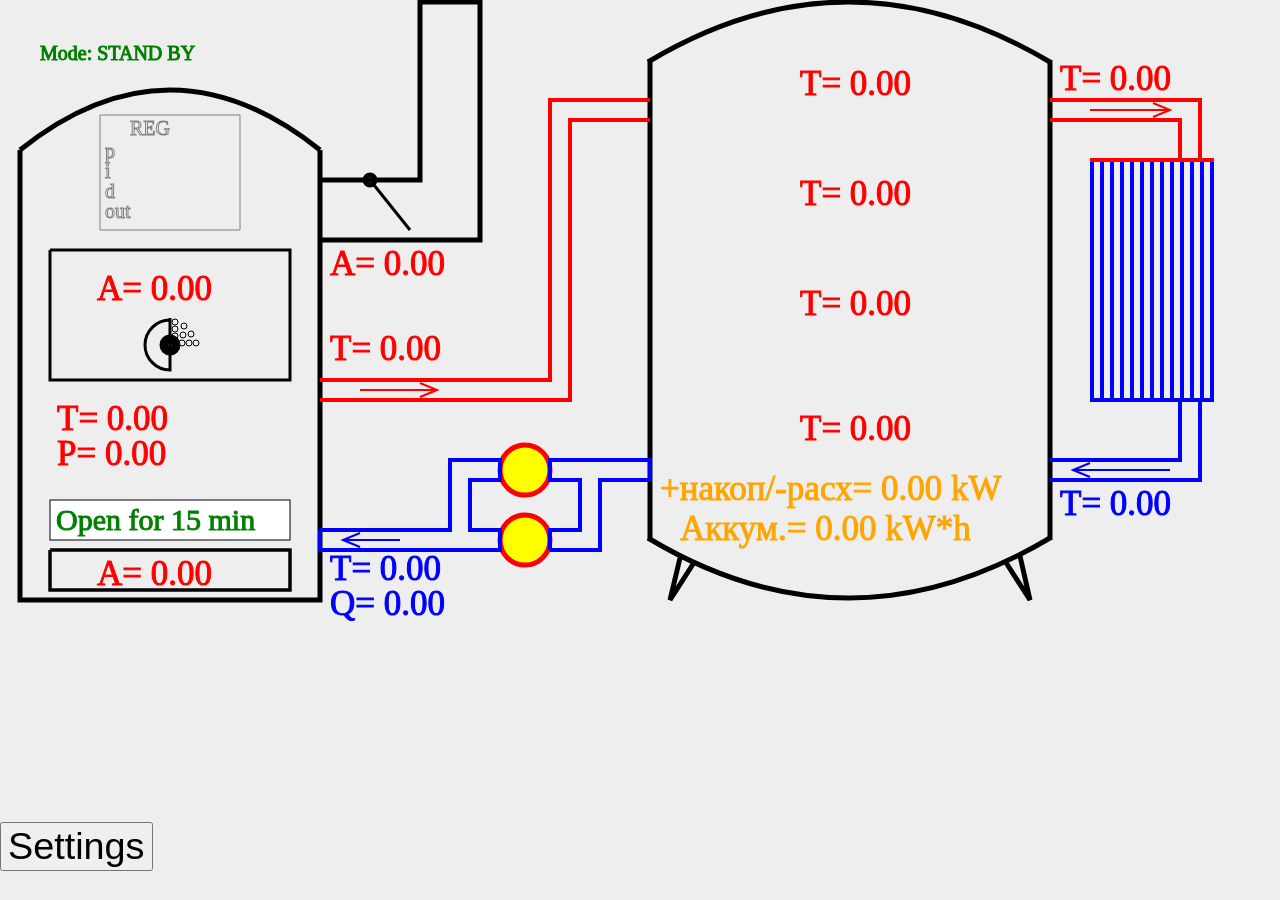
==== data/index.html @ 07dc8370 "compacting the data segment, enlarging the code segment. Some fixes" ====
<!DOCTYPE html>
<html lang="en">
<head>
    <meta charset="UTF-8">
    <title>Lamp WiFi settings</title>
    <link rel="stylesheet" type="text/css" href="css/all.css"/>
    <script language="JavaScript">

        var manual_oxygen_door_opened_for_sec = 0;
        var main_door_opened = false;
        var main_door_element;

        function requestJson(url, method, body) {
            var opts = { method: method || "GET" };
            if (body != null) {
                opts.headers = { "Content-Type": "application/x-www-form-urlencoded" };
                opts.body = body;
            }
            return fetch(url, opts).then(function (r) {
                return r.text().then(function (text) {
                    try {
                        return { ok: true, status: r.status, json: JSON.parse(text), text: text };
                    } catch (e) {
                        return { ok: false, status: r.status, json: null, text: text };
                    }
                });
            });
        }

        function blinkMainDoor(){
            if (main_door_opened) {
                if (main_door_element.classList.contains("svg-main-door-opened")) {
                    main_door_element.classList.remove("svg-main-door-opened");
                    main_door_element.classList.add("svg-core-inner");
                } else {
                    main_door_element.classList.add("svg-main-door-opened");
                    main_door_element.classList.remove("svg-core-inner");
                }
            } else if (main_door_element.classList.contains("svg-main-door-opened")) {
                main_door_element.classList.remove("svg-main-door-opened");
                main_door_element.classList.add("svg-core-inner");
            }
        }

        function updateGraph(response) {
            document.getElementById("core_temperature").innerHTML = "T= " + response.temperature.core;
            document.getElementById("core_power").innerHTML = "P= " + response.core_power;

            document.getElementById("power_balance").innerHTML = "+накоп/-расх= " + response.power_balance + "kW";
            document.getElementById("accumulated_power").innerHTML = "Aккум.= " + response.accumulated_power + "kW*h";

            document.getElementById("core_flow").innerHTML = "Q= " + response.pumps.core_flow + "л/мин";
            document.getElementById("oxygen_door").innerHTML = "A= " + response.doors.oxygen + "%%";
            document.getElementById("upper_door").innerHTML = "A= " + response.doors.upper + "%%";
            document.getElementById("smoke_door").innerHTML = "A= " + response.doors.smoke + "%%";

            document.getElementById("acc_top_t").innerHTML = "T= " + response.temperature.acc_top;
            document.getElementById("acc_upper_t").innerHTML = "T= " + response.temperature.acc_upper;
            document.getElementById("acc_lower_t").innerHTML = "T= " + response.temperature.acc_low;
            document.getElementById("acc_bottom_t").innerHTML = "T= " + response.temperature.acc_bottom;
            document.getElementById("core_input").innerHTML = "T= " + response.temperature.input_t;
            document.getElementById("core_output").innerHTML = "T= " + response.temperature.output_t;

            document.getElementById("backward_temperature").innerHTML = "T= " + response.temperature.backward_from_home;
            document.getElementById("forward_temperature").innerHTML = "T= " + response.temperature.forward_to_home;

            main_door_opened = response.doors.main_door == "ON";
            manual_oxygen_door_opened_for_sec = response.doors.oxygenManualTimer;
            var oxy_door_text = document.getElementById("open_close_oxy_text");
            if (manual_oxygen_door_opened_for_sec != 0){
                if (oxy_door_text.classList.contains("svg-oxy-door-control-green-text")) {
                    oxy_door_text.classList.remove("svg-oxy-door-control-green-text");
                    oxy_door_text.classList.add("svg-oxy-door-control-red-text");
                }
                oxy_door_text.innerHTML = "Opened for " + Math.floor(manual_oxygen_door_opened_for_sec / 60) + ":" + manual_oxygen_door_opened_for_sec % 60;
            } else if (oxy_door_text.classList.contains("svg-oxy-door-control-red-text")) {
                oxy_door_text.classList.remove("svg-oxy-door-control-red-text");
                oxy_door_text.classList.add("svg-oxy-door-control-green-text");
                oxy_door_text.innerHTML = "Откр. на 15 мин";
            }

            var pump1 = document.getElementById("pump1");
            if (response.pumps.pump_1_on) {
                if (pump1.classList.contains("svg-pump-off")) {
                    pump1.classList.remove("svg-pump-off");
                    pump1.classList.add("svg-pump-on");
                }
            } else if (pump1.classList.contains("svg-pump-on")) {
                pump1.classList.remove("svg-pump-on");
                pump1.classList.add("svg-pump-off");
            }

            var pump2 = document.getElementById("pump2");
            if (response.pumps.pump_2_on) {
                if (pump2.classList.contains("svg-pump-off")) {
                    pump2.classList.remove("svg-pump-off");
                    pump2.classList.add("svg-pump-on");
                }
            } else if (pump2.classList.contains("svg-pump-on")) {
                pump2.classList.remove("svg-pump-on");
                pump2.classList.add("svg-pump-off");
            }

            document.getElementById("pump1_arrow").style.stroke = response.pumps.pump_1_on ? "green" : "red";
            document.getElementById("pump2_arrow").style.stroke = response.pumps.pump_2_on ? "green" : "red";

            document.getElementById("pid_p").innerHTML = "p= " + response.pid.p;
            document.getElementById("pid_i").innerHTML = "i= " + response.pid.i;
            document.getElementById("pid_d").innerHTML = "d= " + response.pid.d;
            document.getElementById("pid_output").innerHTML = "out= " + response.pid.output;

            var mode;
            switch (response.mode) {
                case 1:
                    mode = "ХОЛОДНЫЙ";
                    break;
                case 2:
                    mode = "РАЗОГРЕВ";
                    break;
                case 4:
                    mode = "ОТОПЛЕНИЕ";
                    break;
                case 8:
                    mode = "ОСТУЖЕНИЕ";
                    break;
                case 16:
                    mode = "ПЕРЕГРЕВ";
                    break;
                case 32:
                    mode = "КРИТИЧЕСКИЙ ПЕРЕГРЕВ";
                    break;

            }
            document.getElementById("core_mode").innerHTML = "Режим: " + mode;
        }

        function getTelemetry() {
            requestJson("/getTelemetry?on=0", "GET", null).then(function (result) {
                if (result.ok) {
                    updateGraph(result.json);
                } else if (result.status == 200) {
                    alert("bad JSON");
                }
            });
        }


        function loaded() {
            main_door_element = document.getElementById("main_door");
            window.setInterval(getTelemetry, 1000);
            window.setInterval(blinkMainDoor, 250);
        }

        function openOrCloseOxygenDoor() {
            var url = (manual_oxygen_door_opened_for_sec == 0 ? "/openDoorFor15Min" : "/closeDoor") + "?on=0";
            requestJson(url, "GET", null).then(function (result) {
                if (result.ok) {
                    getTelemetry();
                } else if (result.status == 200) {
                    alert("bad JSON");
                }
            });
        }

    </script>
</head>
<body onload="loaded();">
<div class="formBase form-flex-vertical-container">
    <div class="form-flex-vertical-container">
        <svg class="svg" height="800px" width="1210px">
            <defs>
                <linearGradient id="grad1" x1="0%%" y1="0%%" x2="0%%" y2="100%%">
                    <stop offset="0%%" style="stop-color:red;stop-opacity:1"/>
                    <stop offset="100%%" style="stop-color:blue;stop-opacity:1"/>
                </linearGradient>
            </defs>
            <polyline points="20,150 20,600 320,600 320,150" class="svg-outer"/>
            <path d="M 20 150 q 150 -120 300 000" class="svg-outer"/>

            <path d="M 170 320  a 25,25 0 0,0 0,50 L 170,318" class="svg-core-inner"/>
            <circle class="svg-core-upper-door" r="3" cx="175" cy="322"/>
            <circle class="svg-core-upper-door" r="3" cx="175" cy="329"/>
            <circle class="svg-core-upper-door" r="3" cx="175" cy="336"/>
            <circle class="svg-core-upper-door" r="3" cx="175" cy="343"/>
            <circle class="svg-core-upper-door" r="3" cx="182" cy="343"/>
            <circle class="svg-core-upper-door" r="3" cx="189" cy="343"/>
            <circle class="svg-core-upper-door" r="3" cx="196" cy="343"/>
            <circle class="svg-core-upper-door" r="3" cx="183" cy="335"/>
            <circle class="svg-core-upper-door" r="3" cx="184" cy="326"/>
            <circle class="svg-core-upper-door" r="3" cx="191" cy="334"/>
            <circle class="svg-core-furniture" r="6" cx="170" cy="345"/>
            <polyline id="main_door" points="50,250 50,380 290,380 290,250 50,250" class="svg-core-inner"/>
            <polyline points="50,550 50,590 290,590 290,550 50,550" class="svg-core-inner"/>

            <polyline points="50,550 50,590 290,590 290,550 50,550" class="svg-core-inner"/>

            <polyline points="320,180 420,180 420,2 480,2 480,240 320,240" class="svg-outer"/>
            <circle class="svg-outer" r="5" cx="370" cy="180"/>
            <polyline points="370,180 410,230 " class="svg-core-inner"/>


            <polyline points="650,60 650,540 " class="svg-outer"/>
            <polyline points="1050,60 1050,540 " class="svg-outer"/>
            <path d="M 648 62 q 200 -120 402 000" class="svg-outer"/>
            <path d="M 648 538 q 200 120 402 000" class="svg-outer"/>
            <polyline points="680,558 670,600 695,561" class="svg-outer"/>
            <polyline points="1020,556 1030,600 1005,561" class="svg-outer"/>

            <text id="core_temperature" class="svg-hot-text"
                  x="57" y="430">T= 0.00
            </text>
            <text id="core_power" class="svg-hot-text"
                  x="57" y="465">P= 0.00
            </text>
            <text id="oxygen_door" class="svg-hot-text"
                  x="97" y="585">A= 0.00
            </text>
            <text id="upper_door" class="svg-hot-text"
                  x="97" y="300">A= 0.00
            </text>
            <text id="smoke_door" class="svg-hot-text"
                  x="330" y="275">A= 0.00
            </text>

            <text id="acc_top_t" class="svg-hot-text"
                  x="800" y="95">T= 0.00
            </text>
            <text id="acc_upper_t" class="svg-hot-text"
                  x="800" y="205">T= 0.00
            </text>
            <text id="acc_lower_t" class="svg-hot-text"
                  x="800" y="315">T= 0.00
            </text>
            <text id="acc_bottom_t" class="svg-hot-text"
                  x="800" y="440">T= 0.00
            </text>

            <text id="power_balance" class="svg-orange-text"
                  x="660" y="500">+накоп/-расх= 0.00 kW
            </text>
            <text id="accumulated_power" class="svg-orange-text"
                  x="680" y="540">Аккум.= 0.00 kW*h
            </text>

            <circle id="pump1" class="svg-pump-off" r="25" cx="525" cy="540"/>
            <polyline id="pump1_arrow" points="525,525 510,540 525,555 510,540 540,540" class="svg-pump-arrow"/>
            <circle id="pump2" class="svg-pump-off" r="25" cx="525" cy="470"/>
            <polyline id="pump2_arrow" points="525,455 510,470 525,485 510,470 540,470" class="svg-pump-arrow"/>

            <polyline points="320,530 320,550 500,550 500,530 470,530 470,480 500,480 500,460 450,460 450,530 320,530"
                      class="svg-cold-pipe"/>
            <polyline points="360,533 343,540 360,547 343,540 400,540" class="svg-cold-pipe-arrow"/>
            <text id="core_input" class="svg-cold-text"
                  x="330" y="580">T= 0.00
            </text>
            <text id="core_flow" class="svg-cold-text"
                  x="330" y="615">Q= 0.00
            </text>

            <polyline points="550,550 600,550 600,480 650,480 650,460 550,460 550,480 580,480 580,530 550,530 550,550"
                      class="svg-cold-pipe"/>

            <polyline points="320,380 550,380 550,100 650,100 " class="svg-hot-pipe"/>
            <polyline points="320,400 570,400 570,120 650,120 " class="svg-hot-pipe"/>
            <polyline points="420,383 437,390 420,397 437,390 360,390" class="svg-hot-pipe-arrow"/>

            <text id="core_output" class="svg-hot-text"
                  x="330" y="360">T= 0.00
            </text>

            <text class="svg-pid-text"
                  x="130" y="135">REG
            </text>

            <text id="pid_p" class="svg-pid-text"
                  x="105" y="158">p
            </text>
            <text id="pid_i" class="svg-pid-text"
                  x="105" y="178">i
            </text>
            <text id="pid_d" class="svg-pid-text"
                  x="105" y="198">d
            </text>
            <text id="pid_output" class="svg-pid-text"
                  x="105" y="218">out
            </text>

            <polyline points="100,115 240,115 240,230 100,230 100,115" class="svg-pid-text"/>

            <polyline points="1050,480 1200,480 1200,400 1180,400 1180,460 1050,460" class="svg-cold-pipe"/>
            <polyline points="1090,463 1073,470 1090,477 1073,470 1170,470" class="svg-cold-pipe-arrow"/>
            <text id="backward_temperature" class="svg-cold-text"
                  x="1060" y="515">T= 0.00
            </text>


            <polyline points="1050,100 1200,100 1200,160 1180,160 1180,120 1050,120" class="svg-hot-pipe"/>
            <polyline points="1153,103 1170,110 1153,117 1170,110 1090,110" class="svg-hot-pipe-arrow"/>
            <text id="forward_temperature" class="svg-hot-text"
                  x="1060" y="90">T= 0.00
            </text>

            <rect x="1090" y="160" width="4" height="240" fill="url(#grad1)"/>
            <rect x="1100" y="160" width="4" height="240" fill="url(#grad1)"/>
            <rect x="1110" y="160" width="4" height="240" fill="url(#grad1)"/>
            <rect x="1120" y="160" width="4" height="240" fill="url(#grad1)"/>
            <rect x="1130" y="160" width="4" height="240" fill="url(#grad1)"/>
            <rect x="1140" y="160" width="4" height="240" fill="url(#grad1)"/>
            <rect x="1150" y="160" width="4" height="240" fill="url(#grad1)"/>
            <rect x="1160" y="160" width="4" height="240" fill="url(#grad1)"/>
            <rect x="1170" y="160" width="4" height="240" fill="url(#grad1)"/>
            <rect x="1180" y="160" width="4" height="240" fill="url(#grad1)"/>
            <rect x="1190" y="160" width="4" height="240" fill="url(#grad1)"/>
            <rect x="1200" y="160" width="4" height="240" fill="url(#grad1)"/>
            <rect x="1210" y="160" width="4" height="240" fill="url(#grad1)"/>

            <polyline points="1090,160 1214,160" class="svg-hot-pipe"/>
            <polyline points="1090,400 1214,400" class="svg-cold-pipe"/>

            <text id="core_mode" class="svg-mode-text"
                  x="40" y="60">Mode: STAND BY
            </text>

            <rect x="50" y="500" class="svg-core-oxy-door-control" width="240" height="40"
                  onclick="openOrCloseOxygenDoor()"/>
            <text id="open_close_oxy_text" class="svg-oxy-door-control-green-text"
                  x="56" y="530" onclick="openOrCloseOxygenDoor()">Open for 15 min
            </text>


        </svg>

        <div class="formHeader form-flex-horizontal-container">
            <!--<div class="toolButton buttonIcon" onclick="window.location='settings.html'">Settings</div>-->
            <button class="toolButton buttonIcon" onclick="window.location='settings.html'">Settings</button>
        </div>

    </div>


</div>
</body>
</html>
---- data/css/all.css ----
html, body {
    width: 100%;
    height: 100%;
    background-color: #eeeeee;
    margin: 0;
    padding: 0;
}

.formBase{
    width: 100%;
    height: 100%;
}

.formHeader {
    font-size: 12mm;
    color: #290682;
    height: 20mm;
    display: block;
    align-items: center;
    text-align: center;
}

.formHeader2 {
    font-size: 8mm;
    color: #290682;
    height: 11mm;
    display: block;
    align-items: left;
    text-align: left;
    padding-left: 5em;
    /*background-color: gray;*/
}

.formParamCaption {
    width: 100%;
    text-align: left;
    font-size: 5mm;
    padding-left: 5mm;
    background-color: white;
}

.formParamValue{
    width: 100%;
    padding-left: 6mm;
    padding-right: 6mm;
    background-color: lightgrey;
    font-size: 5mm;
}

.formParamValueProfileContainer{
    width: 100%;
    background-color: lightgrey;
    font-size: 8mm;
}

.formParamValueSlider{
    width: 100%;
    background-color: lightgrey;
    font-size: 30mm;
}

.formStringParamProfile{
    width: 100%;
    font-size: 12mm;
}


.formParamValue input{
    background-color: lightgrey;
    border: 1px black;
}

.formNumberParamValue{
    width: 90mm;
}

.formStringParamValue{
    width: 100%;
    font-size: 5mm;

}

.formCheckboxParamValue{
    width: 18px;
}

.form-flex-vertical-container{
    display: flex;
    flex-direction: column;
    width: 100%;
    height: 100%;
}


.form-bottom{
    display: flex;
    flex-direction: row;
    width: 100%;
    height: 15mm;
    margin-bottom: 20mm;
    /*background-color: #000066;*/
}

.form-inputField-container {
    display: flex;
    flex-direction: row;
    width: 100%;
    padding-bottom: 2mm;
}

.form-flex-horizontal-container{
    display: flex;
    flex-direction: row;
    width: 100%;
    padding-bottom: 5mm;
}

.form-section{
    display: flex;
    flex-direction: column;
    width: 96%;
    border: solid #cccccc 1px;
    border-radius: 3px;
    box-shadow: 4px 4px 4px #848484;
    margin: 24px;
    padding: 10px;
}

.matrix-part{
    display: flex;
    flex-direction: row;
    width: 100%;
    padding-bottom: 5mm;
    padding-top: 5mm;
}

.matrix-part div{
    width: 60mm;
    font-size: 9mm;
}

.matrix-quad{
    display: flex;
    flex-direction: column;
    width: 100%;
    padding-bottom: 5mm;
}

.matrix-row{
    display: flex;
    flex-direction: row;
    width: 100%;
    padding-bottom: 1mm;
}

.matrix-row input{
    width: 20mm;
    border: 1px solid black;
    margin-right: 1mm;
    font-size: 9mm;
}

.toolButton{
    float: left;
    margin-right: 10mm;
    font-size: 10mm;
}

.miniButtonIcon {
    position: relative;
    height: 34mm;
    width: 36mm;
    cursor: pointer;
}


.buttonIcon:hover {
    opacity: 1;
}

.buttonIcon-disabled {
    opacity: 0.2;
}

.buttonIcon-disabled:hover {
    opacity: 0.2;
}

.buttonIconConfig {
    background-image: url("../img/system.png");
    /*background-position: -86px -498px;*/
}

.buttonWiFi {
    background-image: url("../img/wifi.png");
    /*background-position: -86px -688px;*/
}

.buttonIconDown {
    background-position: -250px -130px;
    transform: matrix(1, 0, 0, -1, 0, 0);

}

.div-button {
    float: left;
    margin-right: 15px;
}


.toolButton2-main{
    display: flex;
    flex-direction: column;
    width: 40mm;
    height: 70mm;
    border: solid darkgrey 1px;
}

.toolButton2-icon{
    width: 100%;
    height: 40mm;
}

.toolButton2-caption{
    width: 100%;
    height: 30mm;
    font-size: 10mm;
}

.icon-apply{

}




.slider {
    -webkit-appearance: none;
    width: 100%;
    height: 15mm;
    border-radius: 5mm;
    background: #d3d3d3;
    outline: none;
    opacity: 0.7;
    -webkit-transition: .2s;
    transition: opacity .2s;
}

.slider::-webkit-slider-thumb {
    -webkit-appearance: none;
    appearance: none;
    width: 25mm;
    height: 25mm;
    border-radius: 50%;
    background: #4CAF50;
    cursor: pointer;
}

.slider::-moz-range-thumb {
    width: 25mm;
    height: 25mm;
    border-radius: 50%;
    background: #4CAF50;
    cursor: pointer;
}

.svg{
    width: 100%;
    height: 100%;
}


.svg-outer{
    fill:none;
    stroke:black;
    stroke-width:5;
}

.svg-pump-on{
    fill: rgba(22, 255, 0, 0.31);
    stroke:green;
    stroke-width:5;
}

.svg-pump-off{
    fill:yellow;
    stroke:red;
    stroke-width:5;
}

.svg-pump-arrow{
    fill:none;
    stroke-width:5;
}

.svg-core-furniture{
    fill:none;
    stroke:black;
    stroke-width:9;
}

.svg-core-inner{
    fill:none;
    stroke:black;
    stroke-width:3;
}

.svg-hot-text{
    fill: red;
    stroke:red;
    stroke-width:1;
    font-size: 35px;
    /*font-weight: 100;*/
}

.svg-orange-text{
    fill: orange;
    stroke:orange;
    stroke-width:1;
    font-size: 35px;
    /*font-weight: 100;*/
}

.svg-pid-text{
    fill: none;
    stroke:gray;
    stroke-width:1;
    font-size: 20px;
    /*font-weight: 100;*/
}

.svg-mode-text{
    fill: green;
    stroke:green;
    stroke-width:1;
    font-size: 20px;
    /*font-weight: 100;*/
}

.svg-oxy-door-control-green-text{
    fill: green;
    stroke:green;
    stroke-width:1;
    font-size: 30px;
    /*font-weight: 100;*/
}

.svg-oxy-door-control-red-text{
    fill: red;
    stroke:red;
    stroke-width:1;
    font-size: 30px;
    /*font-weight: 100;*/
}

.svg-cold-text{
    fill: blue;
    stroke:blue;
    stroke-width:1;
    font-size: 35px;
    /*font-weight: 100;*/
}

.svg-core-upper-door{
    fill:none;
    stroke:black;
    stroke-width:1;
}

.svg-hot-pipe{
    fill:none;
    stroke:red;
    stroke-width:4;
}

.svg-cold-pipe{
    fill:none;
    stroke:blue;
    stroke-width:4;
}

.svg-cold-pipe-arrow{
    fill:none;
    stroke:blue;
    stroke-width:2;
}

.svg-hot-pipe-arrow{
    fill:none;
    stroke:red;
    stroke-width:2;
}

.svg-radiator{
    /*fill:url(#grad1);*/
    /*stroke: url(#grad1);*/
    stroke-width:2;

}

.svg-core-oxy-door-control{
    fill:white;
    stroke:black;
    stroke-width:1;
}

.svg-main-door-opened{
    fill:none;
    stroke:red;
    stroke-width:10;
}
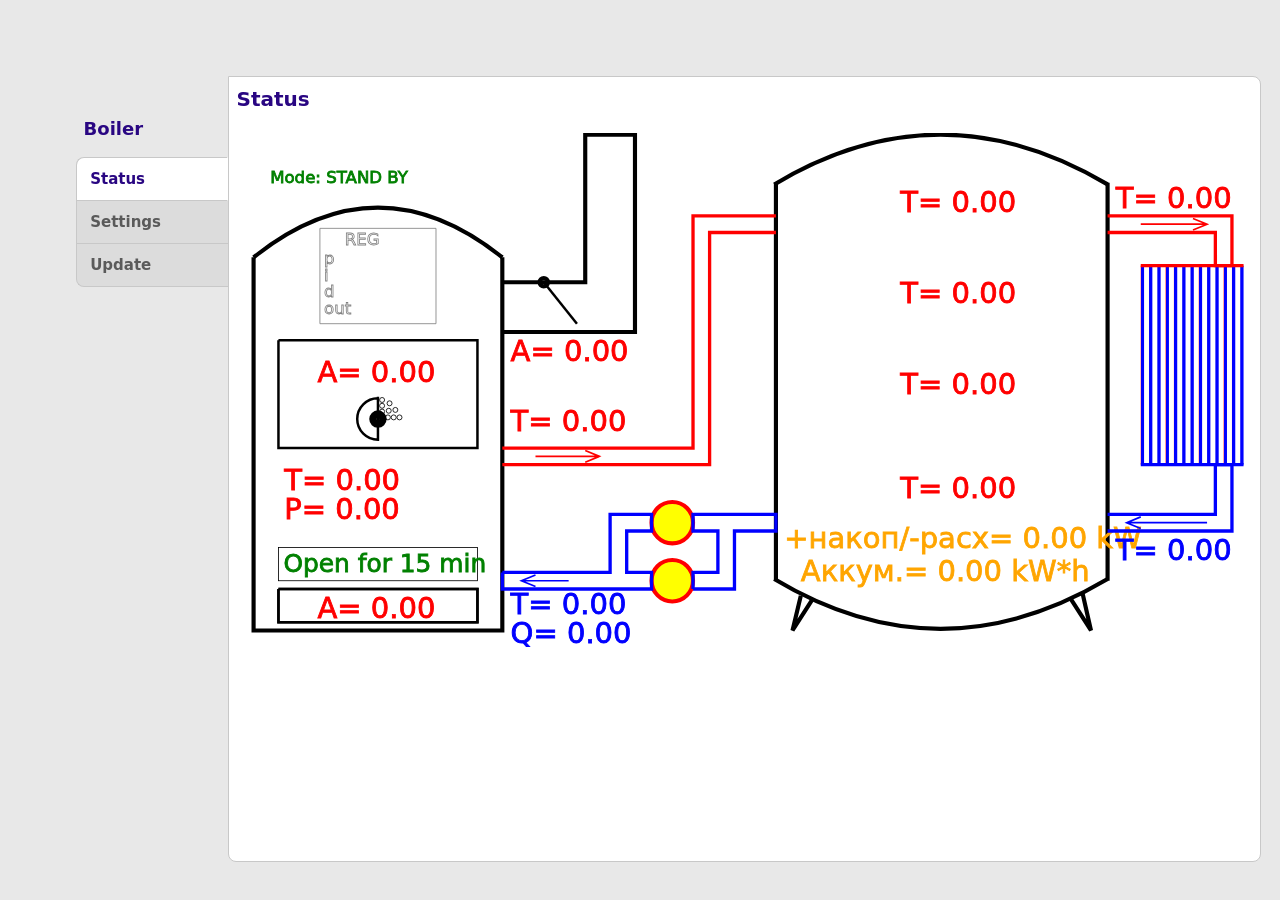
==== commit 3020a14c: "The Web UI redesign" ====
--- a/data/index.html
+++ b/data/index.html
@@ -2,13 +2,17 @@
 <html lang="en">
 <head>
     <meta charset="UTF-8">
-    <title>Lamp WiFi settings</title>
+    <meta name="viewport" content="width=device-width, initial-scale=1">
+    <title>Boiler controller</title>
     <link rel="stylesheet" type="text/css" href="css/all.css"/>
-    <script language="JavaScript">
-
+    <script>
+
+        var changedFields = [];
+        var wifiChanged = false;
         var manual_oxygen_door_opened_for_sec = 0;
         var main_door_opened = false;
         var main_door_element;
+        var statusTimer = null;
 
         function requestJson(url, method, body) {
             var opts = { method: method || "GET" };
@@ -19,15 +23,18 @@
             return fetch(url, opts).then(function (r) {
                 return r.text().then(function (text) {
                     try {
-                        return { ok: true, status: r.status, json: JSON.parse(text), text: text };
+                        return { ok: true, status: r.status, json: JSON.parse(text), text: text, statusText: r.statusText };
                     } catch (e) {
-                        return { ok: false, status: r.status, json: null, text: text };
+                        return { ok: false, status: r.status, json: null, text: text, statusText: r.statusText };
                     }
                 });
             });
         }
 
-        function blinkMainDoor(){
+        function blinkMainDoor() {
+            if (!main_door_element) {
+                return;
+            }
             if (main_door_opened) {
                 if (main_door_element.classList.contains("svg-main-door-opened")) {
                     main_door_element.classList.remove("svg-main-door-opened");
@@ -45,40 +52,34 @@
         function updateGraph(response) {
             document.getElementById("core_temperature").innerHTML = "T= " + response.temperature.core;
             document.getElementById("core_power").innerHTML = "P= " + response.core_power;
-
             document.getElementById("power_balance").innerHTML = "+накоп/-расх= " + response.power_balance + "kW";
             document.getElementById("accumulated_power").innerHTML = "Aккум.= " + response.accumulated_power + "kW*h";
-
             document.getElementById("core_flow").innerHTML = "Q= " + response.pumps.core_flow + "л/мин";
             document.getElementById("oxygen_door").innerHTML = "A= " + response.doors.oxygen + "%%";
             document.getElementById("upper_door").innerHTML = "A= " + response.doors.upper + "%%";
             document.getElementById("smoke_door").innerHTML = "A= " + response.doors.smoke + "%%";
-
             document.getElementById("acc_top_t").innerHTML = "T= " + response.temperature.acc_top;
             document.getElementById("acc_upper_t").innerHTML = "T= " + response.temperature.acc_upper;
             document.getElementById("acc_lower_t").innerHTML = "T= " + response.temperature.acc_low;
             document.getElementById("acc_bottom_t").innerHTML = "T= " + response.temperature.acc_bottom;
             document.getElementById("core_input").innerHTML = "T= " + response.temperature.input_t;
             document.getElementById("core_output").innerHTML = "T= " + response.temperature.output_t;
-
             document.getElementById("backward_temperature").innerHTML = "T= " + response.temperature.backward_from_home;
             document.getElementById("forward_temperature").innerHTML = "T= " + response.temperature.forward_to_home;
-
             main_door_opened = response.doors.main_door == "ON";
             manual_oxygen_door_opened_for_sec = response.doors.oxygenManualTimer;
             var oxy_door_text = document.getElementById("open_close_oxy_text");
-            if (manual_oxygen_door_opened_for_sec != 0){
+            if (manual_oxygen_door_opened_for_sec != 0) {
                 if (oxy_door_text.classList.contains("svg-oxy-door-control-green-text")) {
                     oxy_door_text.classList.remove("svg-oxy-door-control-green-text");
                     oxy_door_text.classList.add("svg-oxy-door-control-red-text");
                 }
-                oxy_door_text.innerHTML = "Opened for " + Math.floor(manual_oxygen_door_opened_for_sec / 60) + ":" + manual_oxygen_door_opened_for_sec % 60;
+                oxy_door_text.innerHTML = "Opened for " + Math.floor(manual_oxygen_door_opened_for_sec / 60) + ":" + manual_oxygen_door_opened_for_sec %% 60;
             } else if (oxy_door_text.classList.contains("svg-oxy-door-control-red-text")) {
                 oxy_door_text.classList.remove("svg-oxy-door-control-red-text");
                 oxy_door_text.classList.add("svg-oxy-door-control-green-text");
                 oxy_door_text.innerHTML = "Откр. на 15 мин";
             }
-
             var pump1 = document.getElementById("pump1");
             if (response.pumps.pump_1_on) {
                 if (pump1.classList.contains("svg-pump-off")) {
@@ -89,7 +90,6 @@
                 pump1.classList.remove("svg-pump-on");
                 pump1.classList.add("svg-pump-off");
             }
-
             var pump2 = document.getElementById("pump2");
             if (response.pumps.pump_2_on) {
                 if (pump2.classList.contains("svg-pump-off")) {
@@ -100,55 +100,45 @@
                 pump2.classList.remove("svg-pump-on");
                 pump2.classList.add("svg-pump-off");
             }
-
             document.getElementById("pump1_arrow").style.stroke = response.pumps.pump_1_on ? "green" : "red";
             document.getElementById("pump2_arrow").style.stroke = response.pumps.pump_2_on ? "green" : "red";
-
             document.getElementById("pid_p").innerHTML = "p= " + response.pid.p;
             document.getElementById("pid_i").innerHTML = "i= " + response.pid.i;
             document.getElementById("pid_d").innerHTML = "d= " + response.pid.d;
             document.getElementById("pid_output").innerHTML = "out= " + response.pid.output;
-
             var mode;
             switch (response.mode) {
-                case 1:
-                    mode = "ХОЛОДНЫЙ";
-                    break;
-                case 2:
-                    mode = "РАЗОГРЕВ";
-                    break;
-                case 4:
-                    mode = "ОТОПЛЕНИЕ";
-                    break;
-                case 8:
-                    mode = "ОСТУЖЕНИЕ";
-                    break;
-                case 16:
-                    mode = "ПЕРЕГРЕВ";
-                    break;
-                case 32:
-                    mode = "КРИТИЧЕСКИЙ ПЕРЕГРЕВ";
-                    break;
-
+                case 1: mode = "ХОЛОДНЫЙ"; break;
+                case 2: mode = "РАЗОГРЕВ"; break;
+                case 4: mode = "ОТОПЛЕНИЕ"; break;
+                case 8: mode = "ОСТУЖЕНИЕ"; break;
+                case 16: mode = "ПЕРЕГРЕВ"; break;
+                case 32: mode = "КРИТИЧЕСКИЙ ПЕРЕГРЕВ"; break;
             }
             document.getElementById("core_mode").innerHTML = "Режим: " + mode;
+            var coreFlowField = document.getElementById("heater>sensors>data>core_flow");
+            if (coreFlowField) {
+                coreFlowField.value = "Q = " + response.pumps.core_flow;
+            }
         }
 
         function getTelemetry() {
             requestJson("/getTelemetry?on=0", "GET", null).then(function (result) {
                 if (result.ok) {
                     updateGraph(result.json);
-                } else if (result.status == 200) {
-                    alert("bad JSON");
                 }
             });
         }
 
-
-        function loaded() {
-            main_door_element = document.getElementById("main_door");
-            window.setInterval(getTelemetry, 1000);
-            window.setInterval(blinkMainDoor, 250);
+        function setStatusPolling(enabled) {
+            if (statusTimer != null) {
+                window.clearInterval(statusTimer);
+                statusTimer = null;
+            }
+            if (enabled) {
+                getTelemetry();
+                statusTimer = window.setInterval(getTelemetry, 1000);
+            }
         }
 
         function openOrCloseOxygenDoor() {
@@ -156,18 +146,256 @@
             requestJson(url, "GET", null).then(function (result) {
                 if (result.ok) {
                     getTelemetry();
-                } else if (result.status == 200) {
-                    alert("bad JSON");
                 }
             });
         }
 
+        function fieldChanged(event) {
+            var field = event.target;
+            if (field.type == "file") {
+                return;
+            }
+            if (changedFields.filter(function (element) { return element.id == field.id; }).length == 0) {
+                if (field.id == "wiFiSSID" || field.id == "wiFiPassword") {
+                    wifiChanged = true;
+                } else {
+                    changedFields.push(field);
+                }
+            }
+        }
+
+        function prepareDropDownList(dropDownName) {
+            var dropDownElement = document.getElementById(dropDownName);
+            if (dropDownElement != undefined) {
+                dropDownElement.value = dropDownElement.title;
+            }
+        }
+
+        function startModelling() {
+            requestJson("/startModelling?on=1", "GET", null).then(function (result) {
+                alert(result.ok ? "started" : (result.statusText || "error"));
+            });
+        }
+
+        function stopModelling() {
+            requestJson("/stopModelling?on=0", "GET", null).then(function (result) {
+                alert(result.ok ? "stopped" : (result.statusText || "error"));
+            });
+        }
+
+        function saveSystemSettings() {
+            var saveError = document.getElementById("saveError");
+            var saveSuccess = document.getElementById("saveSuccess");
+            if (saveError) { saveError.hidden = true; }
+            if (saveSuccess) { saveSuccess.hidden = true; }
+            var wiFiSsId = document.getElementById("wiFiSSID").value;
+            var wiFiPassword = document.getElementById("wiFiPassword").value;
+            var requestText = "";
+            changedFields.forEach(function (field) {
+                if (requestText != "") requestText += "|";
+                requestText += field.id + "=" + (field.type == "checkbox" ? field.checked : field.value);
+            });
+            var saveNetworkSettings = function () {
+                requestJson("/settingsApi", "POST",
+                    "operation=write&parameter=wifi&network>ssid=" + encodeURIComponent(wiFiSsId)
+                    + "&network>password=" + encodeURIComponent(wiFiPassword)
+                ).then(function (result) {
+                    if (result.ok || result.status == 200) {
+                        if (saveSuccess) {
+                            saveSuccess.textContent = "Settings saved successfully";
+                            saveSuccess.hidden = false;
+                        }
+                    } else if (saveError) {
+                        saveError.textContent = result.statusText || "error";
+                        saveError.hidden = false;
+                    }
+                });
+            };
+            if (changedFields.length > 0) {
+                requestJson("/settingsApi", "POST", "operation=write&parameter=" + requestText).then(function (result) {
+                    if (result.ok || result.status == 200) {
+                        if (wifiChanged) saveNetworkSettings();
+                        else if (saveSuccess) {
+                            saveSuccess.textContent = "Settings saved successfully";
+                            saveSuccess.hidden = false;
+                        }
+                    } else if (saveError) {
+                        saveError.textContent = result.statusText || "error";
+                        saveError.hidden = false;
+                    }
+                });
+            } else if (wifiChanged) {
+                saveNetworkSettings();
+            }
+        }
+
+        function bindSettingsEvents() {
+            var section = document.getElementById("section-settings");
+            var inputs = section.getElementsByTagName("input");
+            for (var inputIndex = 0; inputIndex < inputs.length; inputIndex++) {
+                if (inputs[inputIndex].type != "file") {
+                    inputs[inputIndex].onchange = fieldChanged;
+                }
+            }
+            var selects = section.getElementsByTagName("select");
+            for (var selectIndex = 0; selectIndex < selects.length; selectIndex++) {
+                selects[selectIndex].onchange = fieldChanged;
+            }
+            prepareDropDownList("sensors>heater>core");
+            prepareDropDownList("sensors>heater>output_flow");
+            prepareDropDownList("sensors>heater>input_flow");
+            prepareDropDownList("sensors>termoaccumulator>top");
+            prepareDropDownList("sensors>termoaccumulator>middle_hi");
+            prepareDropDownList("sensors>termoaccumulator>middle_low");
+            prepareDropDownList("sensors>termoaccumulator>bottom");
+            prepareDropDownList("sensors>forward>temperature");
+            prepareDropDownList("sensors>backward>temperature");
+            prepareDropDownList("sensors>internal>temperature");
+        }
+
+
+        function showSettingsTab(name) {
+            var buttons = document.querySelectorAll(".settings-tab-btn");
+            var panels = document.querySelectorAll(".settings-tab-panel");
+            var buttonIndex;
+            for (buttonIndex = 0; buttonIndex < buttons.length; buttonIndex++) {
+                if (buttons[buttonIndex].getAttribute("data-tab") == name) {
+                    buttons[buttonIndex].classList.add("active");
+                } else {
+                    buttons[buttonIndex].classList.remove("active");
+                }
+            }
+            var panelIndex;
+            for (panelIndex = 0; panelIndex < panels.length; panelIndex++) {
+                if (panels[panelIndex].id == "tab-" + name) {
+                    panels[panelIndex].classList.add("active");
+                } else {
+                    panels[panelIndex].classList.remove("active");
+                }
+            }
+        }
+
+        function showMainSection(name) {
+            var buttons = document.querySelectorAll(".sidebar-btn");
+            var sections = document.querySelectorAll(".section-panel");
+            var buttonIndex;
+            for (buttonIndex = 0; buttonIndex < buttons.length; buttonIndex++) {
+                if (buttons[buttonIndex].getAttribute("data-section") == name) {
+                    buttons[buttonIndex].classList.add("active");
+                } else {
+                    buttons[buttonIndex].classList.remove("active");
+                }
+            }
+            var sectionIndex;
+            for (sectionIndex = 0; sectionIndex < sections.length; sectionIndex++) {
+                if (sections[sectionIndex].id == "section-" + name) {
+                    sections[sectionIndex].classList.add("active");
+                } else {
+                    sections[sectionIndex].classList.remove("active");
+                }
+            }
+            setStatusPolling(name == "status");
+        }
+
+        function initSettingsTabs() {
+            var buttons = document.querySelectorAll(".settings-tab-btn");
+            var buttonIndex;
+            for (buttonIndex = 0; buttonIndex < buttons.length; buttonIndex++) {
+                buttons[buttonIndex].onclick = function () {
+                    showSettingsTab(this.getAttribute("data-tab"));
+                };
+            }
+            showSettingsTab("wifi");
+        }
+
+        function initMainNav() {
+            var buttons = document.querySelectorAll(".sidebar-btn");
+            var buttonIndex;
+            for (buttonIndex = 0; buttonIndex < buttons.length; buttonIndex++) {
+                buttons[buttonIndex].onclick = function () {
+                    showMainSection(this.getAttribute("data-section"));
+                };
+            }
+            showMainSection("status");
+        }
+
+        function uploadFirmware(url, fileInputId, progressBarId, statusId) {
+            var fileInput = document.getElementById(fileInputId);
+            var progressBar = document.getElementById(progressBarId);
+            var statusEl = document.getElementById(statusId);
+            if (!fileInput || !fileInput.files || fileInput.files.length === 0) {
+                if (statusEl) statusEl.textContent = "Select a .bin file first";
+                return;
+            }
+            var file = fileInput.files[0];
+            var formData = new FormData();
+            formData.append("firmware", file, file.name);
+            var xhr = new XMLHttpRequest();
+            xhr.open("POST", url, true);
+            xhr.upload.onprogress = function (event) {
+                if (!progressBar) return;
+                if (event.lengthComputable) {
+                    progressBar.value = Math.round((event.loaded / event.total) * 100);
+                    progressBar.hidden = false;
+                }
+            };
+            xhr.onload = function () {
+                if (progressBar) {
+                    progressBar.hidden = true;
+                    progressBar.value = 0;
+                }
+                if (xhr.status === 200 && String(xhr.responseText || "").trim() === "OK") {
+                    if (statusEl) statusEl.textContent = "Update complete. Rebooting…";
+                    return;
+                }
+                if (statusEl) statusEl.textContent = xhr.responseText || ("Upload failed (HTTP " + xhr.status + ")");
+            };
+            xhr.onerror = function () {
+                if (progressBar) {
+                    progressBar.hidden = true;
+                    progressBar.value = 0;
+                }
+                if (statusEl) statusEl.textContent = "Upload failed (network error)";
+            };
+            if (statusEl) statusEl.textContent = "Uploading…";
+            xhr.send(formData);
+        }
+
+        function setupPasswordToggle(inputId, toggleId) {
+            var input = document.getElementById(inputId);
+            var toggle = document.getElementById(toggleId);
+            if (!input || !toggle) return;
+            toggle.addEventListener("click", function () {
+                var showing = input.type === "text";
+                input.type = showing ? "password" : "text";
+                toggle.textContent = showing ? "Show" : "Hide";
+            });
+        }
+
+        document.addEventListener("DOMContentLoaded", function () {
+            main_door_element = document.getElementById("main_door");
+            window.setInterval(blinkMainDoor, 250);
+            initSettingsTabs();
+            initMainNav();
+            setupPasswordToggle("wiFiPassword", "wiFiPasswordToggle");
+            bindSettingsEvents();
+        });
+
     </script>
 </head>
-<body onload="loaded();">
-<div class="formBase form-flex-vertical-container">
-    <div class="form-flex-vertical-container">
-        <svg class="svg" height="800px" width="1210px">
+<body>
+<div class="app-shell">
+    <nav class="sidebar-nav" role="navigation" aria-label="Main sections">
+        <h1 class="sidebar-title">Boiler</h1>
+        <button type="button" class="sidebar-btn active" data-section="status" onclick="showMainSection('status')">Status</button>
+        <button type="button" class="sidebar-btn" data-section="settings" onclick="showMainSection('settings')">Settings</button>
+        <button type="button" class="sidebar-btn" data-section="update" onclick="showMainSection('update')">Update</button>
+    </nav>
+    <div class="main-panel">
+        <section id="section-status" class="section-panel active" aria-label="Status">
+            <h2 class="section-title">Status</h2>
+            <div class="status-board">
+                <svg class="svg" viewBox="0 0 1220 620" preserveAspectRatio="xMinYMin meet" width="1210" height="800">
             <defs>
                 <linearGradient id="grad1" x1="0%%" y1="0%%" x2="0%%" y2="100%%">
                     <stop offset="0%%" style="stop-color:red;stop-opacity:1"/>
@@ -329,15 +557,1690 @@
 
 
         </svg>
-
-        <div class="formHeader form-flex-horizontal-container">
-            <!--<div class="toolButton buttonIcon" onclick="window.location='settings.html'">Settings</div>-->
-            <button class="toolButton buttonIcon" onclick="window.location='settings.html'">Settings</button>
+            </div>
+        </section>
+        <section id="section-settings" class="section-panel" aria-label="Settings">
+            <h2 class="section-title">Settings</h2>
+            <div id="saveError" class="save-error" role="alert" hidden></div>
+            <div id="saveSuccess" class="save-success" role="status" hidden></div>
+            <nav class="tabs settings-tabs" role="tablist" aria-label="Settings groups">
+                <button type="button" class="settings-tab-btn tab-btn active" data-tab="wifi" role="tab" onclick="showSettingsTab('wifi')">WiFi</button>
+                <button type="button" class="settings-tab-btn tab-btn" data-tab="mqtt" role="tab" onclick="showSettingsTab('mqtt')">MQTT</button>
+                <button type="button" class="settings-tab-btn tab-btn" data-tab="sensors" role="tab" onclick="showSettingsTab('sensors')">Sensors</button>
+                <button type="button" class="settings-tab-btn tab-btn" data-tab="servo" role="tab" onclick="showSettingsTab('servo')">Servo</button>
+                <button type="button" class="settings-tab-btn tab-btn" data-tab="capacities" role="tab" onclick="showSettingsTab('capacities')">Capacities</button>
+                <button type="button" class="settings-tab-btn tab-btn" data-tab="rules" role="tab" onclick="showSettingsTab('rules')">Rules</button>
+                <button type="button" class="settings-tab-btn tab-btn" data-tab="modes" role="tab" onclick="showSettingsTab('modes')">Modes</button>
+                <button type="button" class="settings-tab-btn tab-btn" data-tab="pump" role="tab" onclick="showSettingsTab('pump')">Pump</button>
+                <button type="button" class="settings-tab-btn tab-btn" data-tab="advanced" role="tab" onclick="showSettingsTab('advanced')">Advanced</button>
+            </nav>
+            <div class="tab-content"><div id="tab-wifi" class="settings-tab-panel tab-panel active" role="tabpanel">
+
+        <div class="form-section">
+            <div class="formHeader2">WiFi</div>
+            <div class="form-inputField-container">
+                <div class="formParamCaption">WiFi SSID</div>
+                <div class="formParamValue">
+                    <input id="wiFiSSID" class="formStringParamValue" value="%network>ssid%">
+                </div>
+            </div>
+
+            <div class="form-inputField-container">
+                <div class="formParamCaption">WiFi password</div>
+                <div class="formParamValue">
+                    <div class="password-row"><input id="wiFiPassword" class="formStringParamValue" type="password" autocomplete="off" value="%network>password%"><button type="button" id="wiFiPasswordToggle" class="password-toggle">Show</button></div>
+                </div>
+            </div>
+
         </div>
-
+                </div><div id="tab-mqtt" class="settings-tab-panel tab-panel" role="tabpanel">
+
+        <div class="form-section">
+            <div class="formHeader2">Mqtt</div>
+            <div class="form-inputField-container">
+                <div class="formParamCaption">MQTT server</div>
+                <div class="formParamValue">
+                    <input id="mqtt>server" class="formStringParamValue" value="%mqtt>server%">
+                </div>
+            </div>
+            <div class="form-inputField-container">
+                <div class="formParamCaption">MQTT port (from %mqtt>port#minR% to %mqtt>port#maxR%)</div>
+                <div class="formParamValue">
+                    <input id="mqtt>port" class="formStringParamValue" value="%mqtt>port%">
+                </div>
+            </div>
+            <div class="form-inputField-container">
+                <div class="formParamCaption">Reconnect ms (from %mqtt>reconnectIntervalMs#minR% to %mqtt>reconnectIntervalMs#maxR%)</div>
+                <div class="formParamValue">
+                    <input id="mqtt>reconnectIntervalMs" class="formStringParamValue" value="%mqtt>reconnectIntervalMs%">
+                </div>
+            </div>
+            <div class="form-inputField-container">
+                <div class="formParamCaption">Device name</div>
+                <div class="formParamValue">
+                    <input id="mqtt>deviceName" class="formStringParamValue" value="%mqtt>deviceName%">
+                </div>
+            </div>
+            <div class="form-inputField-container">
+                <div class="formParamCaption">Server born topic</div>
+                <div class="formParamValue">
+                    <input id="mqtt>serverBornTopic" class="formStringParamValue" value="%mqtt>serverBornTopic%">
+                </div>
+            </div>
+            <div class="form-inputField-container">
+                <div class="formParamCaption">State out topic prefix</div>
+                <div class="formParamValue">
+                    <input id="device>stateOutgoingTopicPrefix" class="formStringParamValue" value="%device>stateOutgoingTopicPrefix%">
+                </div>
+            </div>
+            <div class="form-inputField-container">
+                <div class="formParamCaption">I-have-born topic</div>
+                <div class="formParamValue">
+                    <input id="device>iHaveBornTopic" class="formStringParamValue" value="%device>iHaveBornTopic%">
+                </div>
+            </div>
+            <div class="form-inputField-container">
+                <div class="formParamCaption">Incoming cmd topic prefix</div>
+                <div class="formParamValue">
+                    <input id="device>incomingCommandTopicPrefix" class="formStringParamValue" value="%device>incomingCommandTopicPrefix%">
+                </div>
+            </div>
+            <div class="form-inputField-container">
+                <div class="formParamCaption">MQTT input tool topic</div>
+                <div class="formParamValue">
+                    <input id="device>mqttInputToolTopic" class="formStringParamValue" value="%device>mqttInputToolTopic%">
+                </div>
+            </div>
+            <div class="form-inputField-container">
+                <div class="formParamCaption">MQTT output tool topic</div>
+                <div class="formParamValue">
+                    <input id="device>mqttOutputToolTopic" class="formStringParamValue" value="%device>mqttOutputToolTopic%">
+                </div>
+            </div>
+        </div>
+                </div><div id="tab-sensors" class="settings-tab-panel tab-panel" role="tabpanel">
+
+        <div class="form-section">
+            <div class="formHeader2">Thermal sensors</div>
+
+            <div class="form-inputField-container">
+                <div class="formParamCaption">Internal termosensor</div>
+                <div class="formParamValue">
+                    <select id="sensors>internal>temperature" name="sensors>internal>temperature" class="formStringParamValue"
+                            title="%sensors>internal>temperature%">
+                        %sensors>list%
+                    </select>
+                </div>
+            </div>
+
+            <div class="form-inputField-container">
+                <div class="formParamCaption">Termosensor of heater core</div>
+                <div class="formParamValue">
+                    <select id="sensors>heater>core" name="sensors>heater>core" class="formStringParamValue"
+                            title="%sensors>heater>core%">
+                        %sensors>list%
+                    </select>
+                </div>
+            </div>
+
+            <div class="form-inputField-container">
+                <div class="formParamCaption">Termosensor of heater output flow</div>
+                <div class="formParamValue">
+                    <select id="sensors>heater>output_flow" name="sensors>heater>output_flow"
+                            class="formStringParamValue"
+                            title="%sensors>heater>output_flow%">
+                        %sensors>list%
+                    </select>
+                </div>
+            </div>
+
+            <div class="form-inputField-container">
+                <div class="formParamCaption">Termosensor of heater input flow</div>
+                <div class="formParamValue">
+                    <select id="sensors>heater>input_flow" name="sensors>heater>input_flow" class="formStringParamValue"
+                            title="%sensors>heater>input_flow%">
+                        %sensors>list%
+                    </select>
+                </div>
+            </div>
+
+            <div class="form-inputField-container">
+                <div class="formParamCaption">Termosensor of termoaccumulator top</div>
+                <div class="formParamValue">
+                    <select id="sensors>termoaccumulator>top" name="sensors>termoaccumulator>top"
+                            class="formStringParamValue" title="%sensors>termoaccumulator>top%">
+                        %sensors>list%
+                    </select>
+                </div>
+            </div>
+
+            <div class="form-inputField-container">
+                <div class="formParamCaption">Termosensor of termoaccumulator middle higher</div>
+                <div class="formParamValue">
+                    <select id="sensors>termoaccumulator>middle_hi" name="sensors>termoaccumulator>middle_hi"
+                            class="formStringParamValue" title="%sensors>termoaccumulator>middle_hi%">
+                        %sensors>list%
+                    </select>
+                </div>
+            </div>
+
+            <div class="form-inputField-container">
+                <div class="formParamCaption">Termosensor of termoaccumulator middle lower</div>
+                <div class="formParamValue">
+                    <select id="sensors>termoaccumulator>middle_low" name="sensors>termoaccumulator>middle_low"
+                            class="formStringParamValue" title="%sensors>termoaccumulator>middle_low%">
+                        %sensors>list%
+                    </select>
+                </div>
+            </div>
+
+            <div class="form-inputField-container">
+                <div class="formParamCaption">Termosensor of termoaccumulator bottom</div>
+                <div class="formParamValue">
+                    <select id="sensors>termoaccumulator>bottom" name="sensors>termoaccumulator>bottom"
+                            class="formStringParamValue" title="%sensors>termoaccumulator>bottom%">
+                        %sensors>list%
+                    </select>
+                </div>
+            </div>
+
+            <div class="form-inputField-container">
+                <div class="formParamCaption">Termosensor of forward flow to all contours</div>
+                <div class="formParamValue">
+                    <select id="sensors>forward>temperature" name="sensors>forward>temperature"
+                            class="formStringParamValue"
+                            title="%sensors>forward>temperature%">
+                        %sensors>list%
+                    </select>
+                </div>
+            </div>
+
+            <div class="form-inputField-container">
+                <div class="formParamCaption">Termosensor of back flow from contour 1</div>
+                <div class="formParamValue">
+                    <select id="sensors>backward>temperature" name="sensors>back>contour1" class="formStringParamValue"
+                            title="%sensors>backward>temperature%">
+                        %sensors>list%
+                    </select>
+                </div>
+            </div>
+
+        </div>
+                </div><div id="tab-servo" class="settings-tab-panel tab-panel" role="tabpanel">
+
+        <div class="form-section">
+            <div class="formHeader2">Servos settings</div>
+
+            <div class="form-section">
+                <div class="formHeader2">Smoke door</div>
+                <div class="form-inputField-container">
+                    <div class="formParamCaption">Impulse length for 0 degrees mcSec (from
+                        %heater>servos>smoke>min_impulse_length_us#minR% to
+                        %heater>servos>smoke>min_impulse_length_us#maxR%)
+                    </div>
+                    <div class="formParamValue"><input id="heater>servos>smoke>min_impulse_length_us"
+                                                       class="formStringParamValue"
+                                                       value="%heater>servos>smoke>min_impulse_length_us%"></div>
+                </div>
+
+                <div class="form-inputField-container">
+                    <div class="formParamCaption">Impulse length for maximum degrees mcSec (from
+                        %heater>servos>smoke>max_impulse_length_us#minR% to
+                        %heater>servos>smoke>max_impulse_length_us#maxR%)
+                    </div>
+                    <div class="formParamValue"><input id="heater>servos>smoke>max_impulse_length_us"
+                                                       class="formStringParamValue"
+                                                       value="%heater>servos>smoke>max_impulse_length_us%"></div>
+                </div>
+
+                <div class="form-inputField-container">
+                    <div class="formParamCaption">Servo rotation degrees (from %heater>servos>smoke>total_degrees#minR%
+                        to %heater>servos>smoke>total_degrees#maxR%)
+                    </div>
+                    <div class="formParamValue"><input id="heater>servos>smoke>total_degrees"
+                                                       class="formStringParamValue"
+                                                       value="%heater>servos>smoke>total_degrees%"></div>
+                </div>
+
+                <div class="form-inputField-container">
+                    <div class="formParamCaption">Minimum working angle degrees (from
+                        %heater>servos>smoke>working_min_angle#minR% to %heater>servos>smoke>working_min_angle#maxR%)
+                    </div>
+                    <div class="formParamValue"><input id="heater>servos>smoke>working_min_angle"
+                                                       class="formStringParamValue"
+                                                       value="%heater>servos>smoke>working_min_angle%"></div>
+                </div>
+
+                <div class="form-inputField-container">
+                    <div class="formParamCaption">Maximum working angle degrees (from
+                        %heater>servos>smoke>working_max_angle#minR% to %heater>servos>smoke>working_max_angle#maxR%)
+                    </div>
+                    <div class="formParamValue"><input id="heater>servos>smoke>working_max_angle"
+                                                       class="formStringParamValue"
+                                                       value="%heater>servos>smoke>working_max_angle%"></div>
+                </div>
+            </div>
+
+            <div class="form-section">
+                <div class="formHeader2">Oxygen door</div>
+                <div class="form-inputField-container">
+                    <div class="formParamCaption">Impulse length for 0 degrees mcSec (from
+                        %heater>servos>oxygen>min_impulse_length_us#minR% to
+                        %heater>servos>oxygen>min_impulse_length_us#maxR%)
+                    </div>
+                    <div class="formParamValue"><input id="heater>servos>oxygen>min_impulse_length_us"
+                                                       class="formStringParamValue"
+                                                       value="%heater>servos>oxygen>min_impulse_length_us%"></div>
+                </div>
+
+                <div class="form-inputField-container">
+                    <div class="formParamCaption">Impulse length for maximum degrees mcSec (from
+                        %heater>servos>oxygen>max_impulse_length_us#minR% to
+                        %heater>servos>oxygen>max_impulse_length_us#maxR%)
+                    </div>
+                    <div class="formParamValue"><input id="heater>servos>oxygen>max_impulse_length_us"
+                                                       class="formStringParamValue"
+                                                       value="%heater>servos>oxygen>max_impulse_length_us%"></div>
+                </div>
+
+                <div class="form-inputField-container">
+                    <div class="formParamCaption">Servo rotation degrees (from %heater>servos>oxygen>total_degrees#minR%
+                        to %heater>servos>oxygen>total_degrees#maxR%)
+                    </div>
+                    <div class="formParamValue"><input id="heater>servos>oxygen>total_degrees"
+                                                       class="formStringParamValue"
+                                                       value="%heater>servos>oxygen>total_degrees%"></div>
+                </div>
+
+                <div class="form-inputField-container">
+                    <div class="formParamCaption">Minimum working angle degrees (from
+                        %heater>servos>oxygen>working_min_angle#minR% to %heater>servos>oxygen>working_min_angle#maxR%)
+                    </div>
+                    <div class="formParamValue"><input id="heater>servos>oxygen>working_min_angle"
+                                                       class="formStringParamValue"
+                                                       value="%heater>servos>oxygen>working_min_angle%"></div>
+                </div>
+
+                <div class="form-inputField-container">
+                    <div class="formParamCaption">Maximum working angle degrees (from
+                        %heater>servos>oxygen>working_max_angle#minR% to %heater>servos>oxygen>working_max_angle#maxR%)
+                    </div>
+                    <div class="formParamValue"><input id="heater>servos>oxygen>working_max_angle"
+                                                       class="formStringParamValue"
+                                                       value="%heater>servos>oxygen>working_max_angle%"></div>
+                </div>
+
+            </div>
+
+            <div class="form-section">
+                <div class="formHeader2">Upper oxygen door</div>
+                <div class="form-inputField-container">
+                    <div class="formParamCaption">Impulse length for 0 degrees mcSec (from
+                        %heater>servos>upper>min_impulse_length_us#minR% to
+                        %heater>servos>upper>min_impulse_length_us#maxR%)
+                    </div>
+                    <div class="formParamValue"><input id="heater>servos>upper>min_impulse_length_us"
+                                                       class="formStringParamValue"
+                                                       value="%heater>servos>upper>min_impulse_length_us%"></div>
+                </div>
+
+                <div class="form-inputField-container">
+                    <div class="formParamCaption">Impulse length for maximum degrees mcSec (from
+                        %heater>servos>upper>max_impulse_length_us#minR% to
+                        %heater>servos>upper>max_impulse_length_us#maxR%)
+                    </div>
+                    <div class="formParamValue"><input id="heater>servos>upper>max_impulse_length_us"
+                                                       class="formStringParamValue"
+                                                       value="%heater>servos>upper>max_impulse_length_us%"></div>
+                </div>
+
+                <div class="form-inputField-container">
+                    <div class="formParamCaption">Servo rotation degrees (from %heater>servos>upper>total_degrees#minR%
+                        to %heater>servos>upper>total_degrees#maxR%)
+                    </div>
+                    <div class="formParamValue"><input id="heater>servos>upper>total_degrees"
+                                                       class="formStringParamValue"
+                                                       value="%heater>servos>upper>total_degrees%"></div>
+                </div>
+
+                <div class="form-inputField-container">
+                    <div class="formParamCaption">Minimum working angle degrees (from
+                        %heater>servos>upper>working_min_angle#minR% to %heater>servos>upper>working_min_angle#maxR%)
+                    </div>
+                    <div class="formParamValue"><input id="heater>servos>upper>working_min_angle"
+                                                       class="formStringParamValue"
+                                                       value="%heater>servos>upper>working_min_angle%"></div>
+                </div>
+
+                <div class="form-inputField-container">
+                    <div class="formParamCaption">Maximum working angle degrees (from
+                        %heater>servos>upper>working_max_angle#minR% to %heater>servos>upper>working_max_angle#maxR%)
+                    </div>
+                    <div class="formParamValue"><input id="heater>servos>upper>working_max_angle"
+                                                       class="formStringParamValue"
+                                                       value="%heater>servos>upper>working_max_angle%"></div>
+                </div>
+
+            </div>
+        </div>
+                </div><div id="tab-capacities" class="settings-tab-panel tab-panel" role="tabpanel">
+
+        <div class="form-section">
+            <div class="formHeader2">Water capacities in liters</div>
+
+            <div class="form-inputField-container">
+                <div class="formParamCaption">Heater core volume (from %heater>capacities>heater_core_ltr#minR% to
+                    %heater>capacities>heater_core_ltr#maxR%)
+                </div>
+                <div class="formParamValue">
+                    <input id="heater>capacities>heater_core_ltr" class="formStringParamValue"
+                           value="%heater>capacities>heater_core_ltr%">
+                </div>
+            </div>
+
+            <div class="form-inputField-container">
+                <div class="formParamCaption">Accumulator volume (from %heater>capacities>accumulator_ltr#minR% to
+                    %heater>capacities>accumulator_ltr#maxR%)
+                </div>
+                <div class="formParamValue">
+                    <input id="heater>capacities>accumulator_ltr" class="formStringParamValue"
+                           value="%heater>capacities>accumulator_ltr%">
+                </div>
+            </div>
+
+            <div class="form-inputField-container">
+                <div class="formParamCaption">Boiler volume (from %heater>capacities>boiler_ltr#minR% to
+                    %heater>capacities>boiler_ltr#maxR%)
+                </div>
+                <div class="formParamValue">
+                    <input id="heater>capacities>boiler_ltr" class="formStringParamValue"
+                           value="%heater>capacities>boiler_ltr%">
+                </div>
+            </div>
+
+            <div class="form-inputField-container">
+                <div class="formParamCaption">Pipes and radiators_ltr volume (from
+                    %heater>capacities>pipes_and_radiators_ltr#minR% to
+                    %heater>capacities>pipes_and_radiators_ltr#maxR%)
+                </div>
+                <div class="formParamValue"><input id="heater>capacities>pipes_and_radiators_ltr"
+                                                   class="formStringParamValue"
+                                                   value="%heater>capacities>pipes_and_radiators_ltr%"></div>
+            </div>
+
+        </div>
+                </div><div id="tab-rules" class="settings-tab-panel tab-panel" role="tabpanel">
+
+        <div class="form-section">
+            <div class="formHeader2">Temperatures</div>
+
+            <div class="form-inputField-container">
+                <div class="formParamCaption">Read sensors interval in seconds (from %heater>scan_interval_ms#minR% to
+                    %heater>scan_interval_ms#maxR%)
+                </div>
+                <div class="formParamValue"><input id="heater>scan_interval_ms" class="formStringParamValue"
+                                                   value="%heater>scan_interval_ms%"></div>
+            </div>
+
+            <div class="form-inputField-container">
+                <div class="formParamCaption">Power when you need to refuel heater. Watts (from
+                    %heater>temperature>core_pwr_to_refuel#minR% to %heater>temperature>core_pwr_to_refuel#maxR%)
+                </div>
+                <div class="formParamValue"><input id="heater>temperature>core_pwr_to_refuel"
+                                                   class="formStringParamValue"
+                                                   value="%heater>temperature>core_pwr_to_refuel%"></div>
+            </div>
+
+            <div class="form-inputField-container">
+                <div class="formParamCaption">Target heater core temperature (from %heater>temperature>core_target#minR%
+                    to %heater>temperature>core_target#maxR%)
+                </div>
+                <div class="formParamValue"><input id="heater>temperature>core_target" class="formStringParamValue"
+                                                   value="%heater>temperature>core_target%"></div>
+            </div>
+
+            <div class="form-inputField-container">
+                <div class="formParamCaption">Overheat heater core temperature (from
+                    %heater>temperature>core_overheat#minR% to %heater>temperature>core_overheat#maxR%)
+                </div>
+                <div class="formParamValue"><input id="heater>temperature>core_overheat" class="formStringParamValue"
+                                                   value="%heater>temperature>core_overheat%"></div>
+            </div>
+
+            <div class="form-inputField-container">
+                <div class="formParamCaption">Critical heater core temperature (from
+                    %heater>temperature>core_critical#minR% to %heater>temperature>core_critical#maxR%)
+                </div>
+                <div class="formParamValue"><input id="heater>temperature>core_critical" class="formStringParamValue"
+                                                   value="%heater>temperature>core_critical%"></div>
+            </div>
+
+            <div class="form-inputField-container">
+                <div class="formParamCaption">Target temperature of thermal accumulator (from
+                    %heater>temperature>term_accumulator_target#minR% to
+                    %heater>temperature>term_accumulator_target#maxR%)
+                </div>
+                <div class="formParamValue"><input id="heater>temperature>term_accumulator_target"
+                                                   class="formStringParamValue"
+                                                   value="%heater>temperature>term_accumulator_target%"></div>
+            </div>
+
+            <div class="form-inputField-container">
+                <div class="formParamCaption">Period in seconds for calc SMA for all temperature sensors value (from
+                    %heater>temperature>tempr_sma_period_sec#minR% to %heater>temperature>tempr_sma_period_sec#maxR%)
+                </div>
+                <div class="formParamValue"><input id="heater>temperature>tempr_sma_period_sec"
+                                                   class="formStringParamValue"
+                                                   value="%heater>temperature>tempr_sma_period_sec%"></div>
+            </div>
+
+            <div class="form-inputField-container">
+                <div class="formParamCaption">Period in measurements for calc core power EMA (from
+                    %heater>temperature>core_power_ema#minR% to %heater>temperature>core_power_ema#maxR%)
+                </div>
+                <div class="formParamValue"><input id="heater>temperature>core_power_ema" class="formStringParamValue"
+                                                   value="%heater>temperature>core_power_ema%"></div>
+            </div>
+
+            <div class="form-inputField-container">
+                <div class="formParamCaption">Period in measurements for calc core delta power EMA (from
+                    %heater>temperature>core_d_power_ema#minR% to %heater>temperature>core_d_power_ema#maxR%)
+                </div>
+                <div class="formParamValue"><input id="heater>temperature>core_d_power_ema" class="formStringParamValue"
+                                                   value="%heater>temperature>core_d_power_ema%"></div>
+            </div>
+
+            <div class="form-inputField-container">
+                <div class="formParamCaption">Period in measurements for calc core delta temperature EMA (from
+                    %heater>temperature>core_d_tempr_ema#minR% to %heater>temperature>core_d_tempr_ema#maxR%)
+                </div>
+                <div class="formParamValue"><input id="heater>temperature>core_d_tempr_ema" class="formStringParamValue"
+                                                   value="%heater>temperature>core_d_tempr_ema%"></div>
+            </div>
+
+
+        </div>
+        <div class="form-section">
+            <div class="formHeader2">Pumps cooling settings</div>
+
+            <div class="form-inputField-container">
+                <div class="formParamCaption">Start pumps on core temperature (from
+                    %heater>cool_pumps>start_on_tempr#minR% to %heater>cool_pumps>start_on_tempr#maxR%)
+                </div>
+                <div class="formParamValue"><input id="heater>cool_pumps>start_on_tempr" class="formStringParamValue"
+                                                   value="%heater>cool_pumps>start_on_tempr%"></div>
+            </div>
+
+            <div class="form-inputField-container">
+                <div class="formParamCaption">Delta between core temperature and bottom accumulator temperature must be
+                    grater or equal to (from %heater>cool_pumps>start_on_d_btw_core_inp#minR% to
+                    %heater>cool_pumps>start_on_d_btw_core_inp#maxR%)
+                </div>
+                <div class="formParamValue"><input id="heater>cool_pumps>start_on_d_btw_core_inp"
+                                                   class="formStringParamValue"
+                                                   value="%heater>cool_pumps>start_on_d_btw_core_inp%"></div>
+            </div>
+
+            <div class="form-inputField-container">
+                <div class="formParamCaption">Stop pumps on core temperature cooled more than (from
+                    %heater>cool_pumps>stop_on_d_btw_start_core#minR% to
+                    %heater>cool_pumps>stop_on_d_btw_start_core#maxR%)
+                </div>
+                <div class="formParamValue"><input id="heater>cool_pumps>stop_on_d_btw_start_core"
+                                                   class="formStringParamValue"
+                                                   value="%heater>cool_pumps>stop_on_d_btw_start_core%"></div>
+            </div>
+
+        </div>
+        <div class="form-section">
+            <div class="formHeader2">Upper door control settings</div>
+
+            <div class="form-inputField-container">
+                <div class="formParamCaption">Close upper door if power decreasing during X seconds (from
+                    %heater>interval_for_calc_power_acc_sec#minR% to %heater>interval_for_calc_power_acc_sec#maxR%) AND
+                </div>
+                <div class="formParamValue"><input id="heater>interval_for_calc_power_acc_sec" class="formStringParamValue"
+                                                   value="%heater>interval_for_calc_power_acc_sec%"></div>
+            </div>
+
+            <div class="form-inputField-container">
+                <div class="formParamCaption">if power has been fallen bellow Watts (from %heater>core_power_to_close_upper_door_W#minR% to
+                    %heater>core_power_to_close_upper_door_W#maxR%)
+                </div>
+                <div class="formParamValue"><input id="heater>core_power_to_close_upper_door_W"
+                                                   class="formStringParamValue"
+                                                   value="%heater>core_power_to_close_upper_door_W%"></div>
+            </div>
+
+        </div>
+                </div><div id="tab-modes" class="settings-tab-panel tab-panel" role="tabpanel">
+
+        <div class="form-section">
+            <div class="formHeader2">Standby mode settings</div>
+
+            <div class="form-inputField-container">
+                <div class="formParamCaption">Switch to the warming mode whet cores power reaches watts (from
+                    %heater>stanby>start_warm_on_power#minR% to %heater>stanby>start_warm_on_power#maxR%)
+                </div>
+                <div class="formParamValue"><input id="heater>stanby>start_warm_on_power" class="formStringParamValue"
+                                                   value="%heater>stanby>start_warm_on_power%"></div>
+            </div>
+
+        </div>
+        <div class="form-section">
+            <div class="formHeader2">Warming mode settings</div>
+
+            <div class="form-inputField-container">
+                <div class="formParamCaption">Core power upon reaching which it is necessary to switch to PID mode.
+                    Watts (from %heater>warming>pwr_to_sw_to_PID#minR% to %heater>warming>pwr_to_sw_to_PID#maxR%)
+                </div>
+                <div class="formParamValue"><input id="heater>warming>pwr_to_sw_to_PID" class="formStringParamValue"
+                                                   value="%heater>warming>pwr_to_sw_to_PID%"></div>
+            </div>
+
+            <div class="form-inputField-container">
+                <div class="formParamCaption">Core temperature upon reaching which, combined with power, it is necessary
+                    to switch to PID mode. (from %heater>warming>core_tempr_to_sw#minR% to
+                    %heater>warming>core_tempr_to_sw#maxR%)
+                </div>
+                <div class="formParamValue"><input id="heater>warming>core_tempr_to_sw" class="formStringParamValue"
+                                                   value="%heater>warming>core_tempr_to_sw%"></div>
+            </div>
+
+            <div class="form-inputField-container">
+                <div class="formParamCaption">Time given to reaching power for switching to PID mode. Otherwise
+                    switching to colling mode. Sec (from %heater>warming>time_to_reach_pwr_sec#minR% to
+                    %heater>warming>time_to_reach_pwr_sec#maxR%)
+                </div>
+                <div class="formParamValue"><input id="heater>warming>time_to_reach_pwr_sec"
+                                                   class="formStringParamValue"
+                                                   value="%heater>warming>time_to_reach_pwr_sec%"></div>
+            </div>
+
+            <div class="form-inputField-container">
+                <div class="formParamCaption">Smoke door position in percents (from %heater>warming>smoke_door_value_prc#minR% to
+                    %heater>warming>smoke_door_value_prc#maxR%)
+                </div>
+                <div class="formParamValue"><input id="heater>warming>smoke_door_value_prc"
+                                                   class="formStringParamValue"
+                                                   value="%heater>warming>smoke_door_value_prc%"></div>
+            </div>
+
+            <div class="form-inputField-container">
+                <div class="formParamCaption">Upper door position in percents (from %heater>warming>upper_door_value_prc#minR% to
+                    %heater>warming>upper_door_value_prc#maxR%)
+                </div>
+                <div class="formParamValue"><input id="heater>warming>upper_door_value_prc"
+                                                   class="formStringParamValue"
+                                                   value="%heater>warming>upper_door_value_prc%"></div>
+            </div>
+
+        </div>
+        <div class="form-section">
+            <div class="formHeader2">Burning mode settings (PID)</div>
+
+            <div class="form-inputField-container">
+                <div class="formParamCaption">Smoke door position in percents (from %heater>pid>smoke_door_value_prc#minR% to
+                    %heater>pid>smoke_door_value_prc#maxR%)
+                </div>
+                <div class="formParamValue"><input id="heater>pid>smoke_door_value_prc"
+                                                   class="formStringParamValue"
+                                                   value="%heater>pid>smoke_door_value_prc%"></div>
+            </div>
+
+            <div class="form-inputField-container">
+                <div class="formParamCaption">Upper door position in percents (from %heater>pid>upper_door_value_prc#minR% to
+                    %heater>pid>upper_door_value_prc#maxR%)
+                </div>
+                <div class="formParamValue"><input id="heater>pid>upper_door_value_prc"
+                                                   class="formStringParamValue"
+                                                   value="%heater>pid>upper_door_value_prc%"></div>
+            </div>
+
+            <div class="form-inputField-container">
+                <div class="formParamCaption">P coef (from %heater>pid>p#minR% to %heater>pid>p#maxR%)</div>
+                <div class="formParamValue"><input id="heater>pid>p" class="formStringParamValue"
+                                                   value="%heater>pid>p%"></div>
+            </div>
+
+            <div class="form-inputField-container">
+                <div class="formParamCaption">I coef (from %heater>pid>i#minR% to %heater>pid>i#maxR%)</div>
+                <div class="formParamValue"><input id="heater>pid>i" class="formStringParamValue"
+                                                   value="%heater>pid>i%"></div>
+            </div>
+
+            <div class="form-inputField-container">
+                <div class="formParamCaption">D coef (from %heater>pid>d#minR% to %heater>pid>d#maxR%)</div>
+                <div class="formParamValue"><input id="heater>pid>d" class="formStringParamValue"
+                                                   value="%heater>pid>d%"></div>
+            </div>
+
+            <div class="form-inputField-container">
+                <div class="formParamCaption">Maximum I value (from %heater>pid>max_i#minR% to
+                    %heater>pid>max_i#maxR%)
+                </div>
+                <div class="formParamValue"><input id="heater>pid>max_i" class="formStringParamValue"
+                                                   value="%heater>pid>max_i%"></div>
+            </div>
+
+            <div class="form-inputField-container">
+                <div class="formParamCaption">Minimum I value (from %heater>pid>min_i#minR% to
+                    %heater>pid>min_i#maxR%)
+                </div>
+                <div class="formParamValue"><input id="heater>pid>min_i" class="formStringParamValue"
+                                                   value="%heater>pid>min_i%"></div>
+            </div>
+
+            <div class="form-inputField-container">
+                <div class="formParamCaption">Power upon reached which it is necessary to switch to WARMING mode.
+                    Combining with next parameter. Watts (from %heater>pid>pwr_to_sw_to_warm#minR% to
+                    %heater>pid>pwr_to_sw_to_warm#maxR%)
+                </div>
+                <div class="formParamValue"><input id="heater>pid>pwr_to_sw_to_warm" class="formStringParamValue"
+                                                   value="%heater>pid>pwr_to_sw_to_warm%"></div>
+            </div>
+
+            <div class="form-inputField-container">
+                <div class="formParamCaption">Oxygen door opening percentage to switch to WARMING mode. Combining with
+                    prior parameter. Watts (from %heater>pid>oxy_door_to_sw_warm#minR% to
+                    %heater>pid>oxy_door_to_sw_warm#maxR%)
+                </div>
+                <div class="formParamValue"><input id="heater>pid>oxy_door_to_sw_warm" class="formStringParamValue"
+                                                   value="%heater>pid>oxy_door_to_sw_warm%"></div>
+            </div>
+
+        </div>
+        <div class="form-section">
+            <div class="formHeader2">Final cooling mode settings</div>
+
+            <div class="form-inputField-container">
+                <div class="formParamCaption">Core temperature to switch to STAND BY mode (from
+                    %heater>final_cool>tempr_to_sw_to_stby#minR% to %heater>final_cool>tempr_to_sw_to_stby#maxR%)
+                </div>
+                <div class="formParamValue"><input id="heater>final_cool>tempr_to_sw_to_stby"
+                                                   class="formStringParamValue"
+                                                   value="%heater>final_cool>tempr_to_sw_to_stby%"></div>
+            </div>
+
+            <div class="form-inputField-container">
+                <div class="formParamCaption">Power upon reaching witch it is necessary to switch to WARMING mode. Watts
+                    (from %heater>final_cool>start_on_d_btw_core_inp#minR% to
+                    %heater>final_cool>start_on_d_btw_core_inp#maxR%)
+                </div>
+                <div class="formParamValue"><input id="heater>final_cool>start_on_d_btw_core_inp"
+                                                   class="formStringParamValue"
+                                                   value="%heater>final_cool>start_on_d_btw_core_inp%"></div>
+            </div>
+
+            <div class="form-inputField-container">
+                <div class="formParamCaption">The time that must elapse from the power drops bellow switching from
+                    standby mode to warming mode, to switch to STANDBY mode. Sec (from
+                    %heater>final_cool>delay_to_sw_to_stnby#minR% to %heater>final_cool>delay_to_sw_to_stnby#maxR%)
+                </div>
+                <div class="formParamValue"><input id="heater>final_cool>delay_to_sw_to_stnby"
+                                                   class="formStringParamValue"
+                                                   value="%heater>final_cool>delay_to_sw_to_stnby%"></div>
+            </div>
+
+        </div>
+                </div><div id="tab-pump" class="settings-tab-panel tab-panel" role="tabpanel">
+
+        <div class="form-section">
+            <div class="formHeader2">Two pumps support</div>
+
+            <div class="form-inputField-container">
+                <div class="formParamCaption">Enabled</div>
+                <div class="formParamValue">
+                    <input id="heater>2pumps>enabled" type="checkbox" class="formStringParamValue" %heater>2pumps>enabled%>
+                </div>
+            </div>
+
+            <div class="form-inputField-container">
+                <div class="formParamCaption">Start 2-nd pump if difference between temperature of core and input flow
+                    up to (from %heater>2pumps>start_on_delta_btw_core_input#minR% to
+                    %heater>2pumps>start_on_delta_btw_core_input#maxR%)
+                </div>
+                <div class="formParamValue">
+                    <input id="heater>2pumps>start_on_delta_btw_core_input" class="formStringParamValue"
+                           value="%heater>2pumps>start_on_delta_btw_core_input%">
+                </div>
+            </div>
+
+            <div class="form-inputField-container">
+                <div class="formParamCaption">Stop 2-nd pump if difference between temperature of core and input flow
+                    DOWN to (from %heater>2pumps>stop_on_delta_btw_core_input#minR% to
+                    %heater>2pumps>stop_on_delta_btw_core_input#maxR%)
+                </div>
+                <div class="formParamValue">
+                    <input id="heater>2pumps>stop_on_delta_btw_core_input" class="formStringParamValue"
+                           value="%heater>2pumps>stop_on_delta_btw_core_input%">
+                </div>
+            </div>
+
+            <div class="form-inputField-container">
+                <div class="formParamCaption">Start 2-nd pump if difference between temperature of input and output
+                    flows UP to (from %heater>2pumps>start_on_delta_btw_in_and_out#minR% to
+                    %heater>2pumps>start_on_delta_btw_in_and_out#maxR%)
+                </div>
+                <div class="formParamValue">
+                    <input id="heater>2pumps>start_on_delta_btw_input_output" class="formStringParamValue"
+                           value="%heater>2pumps>start_on_delta_btw_in_and_out%">
+                </div>
+            </div>
+
+            <div class="form-inputField-container">
+                <div class="formParamCaption">Stop 2-nd pump if difference between temperature of input and output flows
+                    DOWN to (from %heater>2pumps>stop_on_delta_btw_in_and_out#minR% to
+                    %heater>2pumps>stop_on_delta_btw_in_and_out#maxR%)
+                </div>
+                <div class="formParamValue">
+                    <input id="heater>2pumps>stop_on_delta_btw_input_output" class="formStringParamValue"
+                           value="%heater>2pumps>stop_on_delta_btw_in_and_out%">
+                </div>
+            </div>
+
+            <div class="form-inputField-container">
+                <div class="formParamCaption">Flow sensor installed</div>
+                <div class="formParamValue">
+                    <input id="heater>2pumps>f_sens_installed" type="checkbox" class="formStringParamValue" %heater>2pumps>f_sens_installed%>
+                    <input disabled="true" id="heater>sensors>data>core_flow" class="formStringParamValue"
+                           value="Q = ?">
+                </div>
+            </div>
+
+            <div class="form-inputField-container">
+                <div class="formParamCaption">Flow sensor measurement in ticks per litter. If sensor is presents
+                    (from %heater>2pumps>flow_sens_ticks_per_lt#minR% to %heater>2pumps>flow_sens_ticks_per_lt#maxR%)
+                </div>
+                <div class="formParamValue">
+                    <input id="heater>2pumps>flow_sens_ticks_per_lt" class="formStringParamValue"
+                           value="%heater>2pumps>flow_sens_ticks_per_lt%">
+                </div>
+            </div>
+
+            <div class="form-inputField-container">
+                <div class="formParamCaption">Pump 1 flow when is on (litters per min). If sensor is not presents
+                    (from %heater>2pumps>1st_pump_flow_lpm#minR% to %heater>2pumps>1st_pump_flow_lpm#maxR%)
+                </div>
+                <div class="formParamValue">
+                    <input id="heater>2pumps>1st_pump_flow_lpm" class="formStringParamValue"
+                           value="%heater>2pumps>1st_pump_flow_lpm%">
+                </div>
+            </div>
+
+            <div class="form-inputField-container">
+                <div class="formParamCaption">Pump 2 flow when is on (litters per min). If sensor is not presents
+                    (from %heater>2pumps>2st_pump_flow_lpm#minR% to %heater>2pumps>2st_pump_flow_lpm#maxR%)
+                </div>
+                <div class="formParamValue">
+                    <input id="heater>2pumps>2st_pump_flow_lpm" class="formStringParamValue"
+                           value="%heater>2pumps>2st_pump_flow_lpm%">
+                </div>
+            </div>
+
+
+        </div>
+                </div><div id="tab-advanced" class="settings-tab-panel tab-panel" role="tabpanel">
+
+        <div class="form-section">
+            <div class="formHeader2">Modelling settings</div>
+
+            <div class="form-inputField-container">
+                <div class="formParamCaption">Maximum core power. Watts (from %heater>modelling>max_core_power#minR% to
+                    %heater>modelling>max_core_power#maxR%)
+                </div>
+                <div class="formParamValue"><input id="heater>modelling>max_core_power" class="formStringParamValue"
+                                                   value="%heater>modelling>max_core_power%"></div>
+            </div>
+
+            <div class="form-inputField-container">
+                <div class="formParamCaption">Power fade out steps (from %heater>modelling>pwr_fade_out_steps#minR% to
+                    %heater>modelling>pwr_fade_out_steps#maxR%)
+                </div>
+                <div class="formParamValue"><input id="heater>modelling>pwr_fade_out_steps" class="formStringParamValue"
+                                                   value="%heater>modelling>pwr_fade_out_steps%"></div>
+            </div>
+
+            <div class="form-inputField-container">
+                <div class="formParamCaption">Start core heating from cycle. (from
+                    %heater>modelling>start_heat_from_cycle#minR% to %heater>modelling>start_heat_from_cycle#maxR%)
+                </div>
+                <div class="formParamValue"><input id="heater>modelling>start_heat_from_cycle"
+                                                   class="formStringParamValue"
+                                                   value="%heater>modelling>start_heat_from_cycle%"></div>
+            </div>
+
+            <div class="form-inputField-container">
+                <div class="formParamCaption">Coefficient of energy transmission from the core to water (from
+                    %heater>modelling>core_energy_tr_cf#minR% to %heater>modelling>core_energy_tr_cf#maxR%)
+                </div>
+                <div class="formParamValue"><input id="heater>modelling>core_energy_tr_cf" class="formStringParamValue"
+                                                   value="%heater>modelling>core_energy_tr_cf%"></div>
+            </div>
+
+            <div class="form-inputField-container">
+                <div class="formParamCaption">Ema for reactions core power for doors. (from
+                    %heater>modelling>ema_doors_reactions#minR% to %heater>modelling>ema_doors_reactions#maxR%)
+                </div>
+                <div class="formParamValue"><input id="heater>modelling>ema_doors_reactions"
+                                                   class="formStringParamValue"
+                                                   value="%heater>modelling>ema_doors_reactions%"></div>
+            </div>
+
+            <div class="form-inputField-container">
+                <div class="formParamCaption">Coefficient of core power calculates as prcnt_oxygen_door *
+                    Sin(smoke_door) * this coef. Default 1.7 (from %heater>modelling>add_core_doors_coef#minR% to
+                    %heater>modelling>add_core_doors_coef#maxR%)
+                </div>
+                <div class="formParamValue"><input id="heater>modelling>add_core_doors_coef"
+                                                   class="formStringParamValue"
+                                                   value="%heater>modelling>add_core_doors_coef%"></div>
+            </div>
+
+            <div class="form-inputField-container">
+                <div class="formParamCaption">Permanent home temperature. Default 25 (from
+                    %heater>modelling>home_temperature#minR% to %heater>modelling>home_temperature#maxR%)
+                </div>
+                <div class="formParamValue"><input id="heater>modelling>home_temperature" class="formStringParamValue"
+                                                   value="%heater>modelling>home_temperature%"></div>
+            </div>
+
+            <div class="form-inputField-container">
+                <div class="formParamCaption">Working radiators temperature at which they irradiates rated power. (from
+                    %heater>modelling>radiators_base_tempr#minR% to %heater>modelling>radiators_base_tempr#maxR%)
+                </div>
+                <div class="formParamValue"><input id="heater>modelling>radiators_base_tempr"
+                                                   class="formStringParamValue"
+                                                   value="%heater>modelling>radiators_base_tempr%"></div>
+            </div>
+
+            <div class="form-inputField-container">
+                <div class="formParamCaption">Flow through radiators. Litters per minute (from
+                    %heater>modelling>radiators_flow_lpm#minR% to %heater>modelling>radiators_flow_lpm#maxR%)
+                </div>
+                <div class="formParamValue"><input id="heater>modelling>radiators_flow_lpm" class="formStringParamValue"
+                                                   value="%heater>modelling>radiators_flow_lpm%"></div>
+            </div>
+
+            <div class="form-inputField-container">
+                <div class="formParamCaption">coefficient of transmission energy from heated water to home by radiators.
+                    calculate as pow((top_tempr - home_temperature) / (radiator_normal_temperature - home_temperature),
+                    X_POW). This parameter is X_POW. default 1.25 (from %heater>modelling>radiators_eff_coef_pow#minR%
+                    to %heater>modelling>radiators_eff_coef_pow#maxR%)
+                </div>
+                <div class="formParamValue"><input id="heater>modelling>radiators_eff_coef_pow"
+                                                   class="formStringParamValue"
+                                                   value="%heater>modelling>radiators_eff_coef_pow%"></div>
+            </div>
+
+            <div class="form-inputField-container">
+                <div class="formParamCaption">Coefficient is a POW shows how fast will grows the cooling. (from
+                    %heater>modelling>naturaly_cooling_pow#minR% to %heater>modelling>naturaly_cooling_pow#maxR%)
+                </div>
+                <div class="formParamValue"><input id="heater>modelling>naturaly_cooling_pow"
+                                                   class="formStringParamValue"
+                                                   value="%heater>modelling>naturaly_cooling_pow%"></div>
+            </div>
+
+            <div class="form-inputField-container">
+                <div class="formParamCaption">Naturally cooling of accumulator and pipes. 1 / N (N from
+                    %heater>modelling>nat_cooling_coef_div#minR% to %heater>modelling>nat_cooling_coef_div#maxR%)
+                </div>
+                <div class="formParamValue"><input id="heater>modelling>nat_cooling_coef_div"
+                                                   class="formStringParamValue"
+                                                   value="%heater>modelling>nat_cooling_coef_div%"></div>
+            </div>
+
+            <div class="form-section">
+                <div class="formHeader2">Stage 1</div>
+
+                <div class="form-inputField-container">
+                    <div class="formParamCaption">Is active</div>
+                    <div class="formParamValue">
+                        <input id="heater>modelling>s0_active" type="checkbox" class="formStringParamValue" %heater>modelling>s0_active%>
+                    </div>
+                </div>
+
+                <div class="form-inputField-container">
+                    <div class="formParamCaption">Power of core grows as Sinus of an angle. This is a start angle (from
+                        %heater>modelling>s0_start_angle#minR% to %heater>modelling>s0_start_angle#maxR%)
+                    </div>
+                    <div class="formParamValue"><input id="heater>modelling>s0_start_angle" class="formStringParamValue"
+                                                       value="%heater>modelling>s0_start_angle%"></div>
+                </div>
+
+                <div class="form-inputField-container">
+                    <div class="formParamCaption">Power of core grows as Sinus of an angle. Angle grows from 0 to 90
+                        degrees each cycle with step (from %heater>modelling>s0_angle_step#minR% to
+                        %heater>modelling>s0_angle_step#maxR%)
+                    </div>
+                    <div class="formParamValue"><input id="heater>modelling>s0_angle_step" class="formStringParamValue"
+                                                       value="%heater>modelling>s0_angle_step%"></div>
+                </div>
+
+                <div class="form-inputField-container">
+                    <div class="formParamCaption">Cycles with maximum power. (from
+                        %heater>modelling>s0_max_power_cycles#minR% to %heater>modelling>s0_max_power_cycles#maxR%)
+                    </div>
+                    <div class="formParamValue"><input id="heater>modelling>s0_max_power_cycles"
+                                                       class="formStringParamValue"
+                                                       value="%heater>modelling>s0_max_power_cycles%"></div>
+                </div>
+
+                <div class="form-inputField-container">
+                    <div class="formParamCaption">Maximum power of home radiators. Watts (from
+                        %heater>modelling>s0_radiators_base_power#minR% to
+                        %heater>modelling>s0_radiators_base_power#maxR%)
+                    </div>
+                    <div class="formParamValue"><input id="heater>modelling>s0_radiators_base_power"
+                                                       class="formStringParamValue"
+                                                       value="%heater>modelling>s0_radiators_base_power%"></div>
+                </div>
+
+                <div class="form-inputField-container">
+                    <div class="formParamCaption">Stop radiators at cycle (from
+                        %heater>modelling>s0_rad_stop_after_cycle#minR% to
+                        %heater>modelling>s0_rad_stop_after_cycle#maxR%)
+                    </div>
+                    <div class="formParamValue"><input id="heater>modelling>s0_rad_stop_after_cycle"
+                                                       class="formStringParamValue"
+                                                       value="%heater>modelling>s0_rad_stop_after_cycle%"></div>
+                </div>
+
+                <div class="form-inputField-container">
+                    <div class="formParamCaption">Initial core temperature (from
+                        %heater>modelling>s0_sttmpr_core#minR% to
+                        %heater>modelling>s0_sttmpr_core#maxR%. 0 - stay current)
+                    </div>
+                    <div class="formParamValue"><input id="heater>modelling>s0_sttmpr_core"
+                                                       class="formStringParamValue"
+                                                       value="%heater>modelling>s0_sttmpr_core%"></div>
+                </div>
+
+                <div class="form-inputField-container">
+                    <div class="formParamCaption">Initial core volume temperature (from
+                        %heater>modelling>s0_sttmpr_core_v#minR% to
+                        %heater>modelling>s0_sttmpr_core_v#maxR%. 0 - stay current)
+                    </div>
+                    <div class="formParamValue"><input id="heater>modelling>s0_sttmpr_core_v"
+                                                       class="formStringParamValue"
+                                                       value="%heater>modelling>s0_sttmpr_core_v%"></div>
+                </div>
+
+                <div class="form-inputField-container">
+                    <div class="formParamCaption">Initial accumulator top temperature (from
+                        %heater>modelling>s0_sttmpr_acc_t#minR% to
+                        %heater>modelling>s0_sttmpr_acc_t#maxR%. 0 - stay current)
+                    </div>
+                    <div class="formParamValue"><input id="heater>modelling>s0_sttmpr_acc_t"
+                                                       class="formStringParamValue"
+                                                       value="%heater>modelling>s0_sttmpr_acc_t%"></div>
+                </div>
+
+                <div class="form-inputField-container">
+                    <div class="formParamCaption">Initial accumulator higher temperature (from
+                        %heater>modelling>s0_sttmpr_acc_h#minR% to
+                        %heater>modelling>s0_sttmpr_acc_h#maxR%. 0 - stay current)
+                    </div>
+                    <div class="formParamValue"><input id="heater>modelling>s0_sttmpr_acc_h"
+                                                       class="formStringParamValue"
+                                                       value="%heater>modelling>s0_sttmpr_acc_h%"></div>
+                </div>
+
+                <div class="form-inputField-container">
+                    <div class="formParamCaption">Initial accumulator lower temperature (from
+                        %heater>modelling>s0_sttmpr_acc_l#minR% to
+                        %heater>modelling>s0_sttmpr_acc_l#maxR%. 0 - stay current)
+                    </div>
+                    <div class="formParamValue"><input id="heater>modelling>s0_sttmpr_acc_l"
+                                                       class="formStringParamValue"
+                                                       value="%heater>modelling>s0_sttmpr_acc_l%"></div>
+                </div>
+
+                <div class="form-inputField-container">
+                    <div class="formParamCaption">Initial accumulator bottom temperature (from
+                        %heater>modelling>s0_sttmpr_acc_b#minR% to
+                        %heater>modelling>s0_sttmpr_acc_b#maxR%. 0 - stay current)
+                    </div>
+                    <div class="formParamValue"><input id="heater>modelling>s0_sttmpr_acc_b"
+                                                       class="formStringParamValue"
+                                                       value="%heater>modelling>s0_sttmpr_acc_b%"></div>
+                </div>
+
+                <div class="form-inputField-container">
+                    <div class="formParamCaption">Cycle count of simulation (from
+                        %heater>modelling>s0_modeling_length#minR% to %heater>modelling>s0_modeling_length#maxR%)
+                    </div>
+                    <div class="formParamValue"><input id="heater>modelling>s0_modeling_length"
+                                                       class="formStringParamValue"
+                                                       value="%heater>modelling>s0_modeling_length%"></div>
+                </div>
+
+            </div>
+
+            <div class="form-section">
+                <div class="formHeader2">Stage 2</div>
+
+                <div class="form-inputField-container">
+                    <div class="formParamCaption">Is active</div>
+                    <div class="formParamValue">
+                        <input id="heater>modelling>s1_active" type="checkbox" class="formStringParamValue" %heater>modelling>s1_active%>
+                    </div>
+                </div>
+
+                <div class="form-inputField-container">
+                    <div class="formParamCaption">Power of core grows as Sinus of an angle. This is a start angle (from
+                        %heater>modelling>s1_start_angle#minR% to %heater>modelling>s1_start_angle#maxR%)
+                    </div>
+                    <div class="formParamValue"><input id="heater>modelling>s1_start_angle" class="formStringParamValue"
+                                                       value="%heater>modelling>s1_start_angle%"></div>
+                </div>
+
+                <div class="form-inputField-container">
+                    <div class="formParamCaption">Power of core grows as Sinus of an angle. Angle grows from 0 to 90
+                        degrees each cycle with step (from %heater>modelling>s1_angle_step#minR% to
+                        %heater>modelling>s1_angle_step#maxR%)
+                    </div>
+                    <div class="formParamValue"><input id="heater>modelling>s1_angle_step" class="formStringParamValue"
+                                                       value="%heater>modelling>s1_angle_step%"></div>
+                </div>
+
+                <div class="form-inputField-container">
+                    <div class="formParamCaption">Cycles with maximum power. (from
+                        %heater>modelling>s1_max_power_cycles#minR% to %heater>modelling>s1_max_power_cycles#maxR%)
+                    </div>
+                    <div class="formParamValue"><input id="heater>modelling>s1_max_power_cycles"
+                                                       class="formStringParamValue"
+                                                       value="%heater>modelling>s1_max_power_cycles%"></div>
+                </div>
+
+                <div class="form-inputField-container">
+                    <div class="formParamCaption">Maximum power of home radiators. Watts (from
+                        %heater>modelling>s1_radiators_base_power#minR% to
+                        %heater>modelling>s1_radiators_base_power#maxR%)
+                    </div>
+                    <div class="formParamValue"><input id="heater>modelling>s1_radiators_base_power"
+                                                       class="formStringParamValue"
+                                                       value="%heater>modelling>s1_radiators_base_power%"></div>
+                </div>
+
+                <div class="form-inputField-container">
+                    <div class="formParamCaption">Stop radiators at cycle (from
+                        %heater>modelling>s1_rad_stop_after_cycle#minR% to
+                        %heater>modelling>s1_rad_stop_after_cycle#maxR%)
+                    </div>
+                    <div class="formParamValue"><input id="heater>modelling>s1_rad_stop_after_cycle"
+                                                       class="formStringParamValue"
+                                                       value="%heater>modelling>s1_rad_stop_after_cycle%"></div>
+                </div>
+
+                <div class="form-inputField-container">
+                    <div class="formParamCaption">Initial core temperature (from
+                        %heater>modelling>s1_sttmpr_core#minR% to
+                        %heater>modelling>s1_sttmpr_core#maxR%. 0 - stay current)
+                    </div>
+                    <div class="formParamValue"><input id="heater>modelling>s1_sttmpr_core"
+                                                       class="formStringParamValue"
+                                                       value="%heater>modelling>s1_sttmpr_core%"></div>
+                </div>
+
+                <div class="form-inputField-container">
+                    <div class="formParamCaption">Initial core volume temperature (from
+                        %heater>modelling>s1_sttmpr_core_v#minR% to
+                        %heater>modelling>s1_sttmpr_core_v#maxR%. 0 - stay current)
+                    </div>
+                    <div class="formParamValue"><input id="heater>modelling>s1_sttmpr_core_v"
+                                                       class="formStringParamValue"
+                                                       value="%heater>modelling>s1_sttmpr_core_v%"></div>
+                </div>
+
+                <div class="form-inputField-container">
+                    <div class="formParamCaption">Initial accumulator top temperature (from
+                        %heater>modelling>s1_sttmpr_acc_t#minR% to
+                        %heater>modelling>s1_sttmpr_acc_t#maxR%. 0 - stay current)
+                    </div>
+                    <div class="formParamValue"><input id="heater>modelling>s1_sttmpr_acc_t"
+                                                       class="formStringParamValue"
+                                                       value="%heater>modelling>s1_sttmpr_acc_t%"></div>
+                </div>
+
+                <div class="form-inputField-container">
+                    <div class="formParamCaption">Initial accumulator higher temperature (from
+                        %heater>modelling>s1_sttmpr_acc_h#minR% to
+                        %heater>modelling>s1_sttmpr_acc_h#maxR%. 0 - stay current)
+                    </div>
+                    <div class="formParamValue"><input id="heater>modelling>s1_sttmpr_acc_h"
+                                                       class="formStringParamValue"
+                                                       value="%heater>modelling>s1_sttmpr_acc_h%"></div>
+                </div>
+
+                <div class="form-inputField-container">
+                    <div class="formParamCaption">Initial accumulator lower temperature (from
+                        %heater>modelling>s1_sttmpr_acc_l#minR% to
+                        %heater>modelling>s1_sttmpr_acc_l#maxR%. 0 - stay current)
+                    </div>
+                    <div class="formParamValue"><input id="heater>modelling>s1_sttmpr_acc_l"
+                                                       class="formStringParamValue"
+                                                       value="%heater>modelling>s1_sttmpr_acc_l%"></div>
+                </div>
+
+                <div class="form-inputField-container">
+                    <div class="formParamCaption">Initial accumulator bottom temperature (from
+                        %heater>modelling>s1_sttmpr_acc_b#minR% to
+                        %heater>modelling>s1_sttmpr_acc_b#maxR%. 0 - stay current)
+                    </div>
+                    <div class="formParamValue"><input id="heater>modelling>s1_sttmpr_acc_b"
+                                                       class="formStringParamValue"
+                                                       value="%heater>modelling>s1_sttmpr_acc_b%"></div>
+                </div>
+
+                <div class="form-inputField-container">
+                    <div class="formParamCaption">Cycle count of simulation (from
+                        %heater>modelling>s1_modeling_length#minR% to %heater>modelling>s1_modeling_length#maxR%)
+                    </div>
+                    <div class="formParamValue"><input id="heater>modelling>s1_modeling_length"
+                                                       class="formStringParamValue"
+                                                       value="%heater>modelling>s1_modeling_length%"></div>
+                </div>
+
+            </div>
+
+            <div class="form-section">
+                <div class="formHeader2">Stage 3</div>
+
+                <div class="form-inputField-container">
+                    <div class="formParamCaption">Is active</div>
+                    <div class="formParamValue">
+                        <input id="heater>modelling>s2_active" type="checkbox" class="formStringParamValue" %heater>modelling>s2_active%>
+                    </div>
+                </div>
+
+                <div class="form-inputField-container">
+                    <div class="formParamCaption">Power of core grows as Sinus of an angle. This is a start angle (from
+                        %heater>modelling>s2_start_angle#minR% to %heater>modelling>s2_start_angle#maxR%)
+                    </div>
+                    <div class="formParamValue"><input id="heater>modelling>s2_start_angle" class="formStringParamValue"
+                                                       value="%heater>modelling>s2_start_angle%"></div>
+                </div>
+
+                <div class="form-inputField-container">
+                    <div class="formParamCaption">Power of core grows as Sinus of an angle. Angle grows from 0 to 90
+                        degrees each cycle with step (from %heater>modelling>s2_angle_step#minR% to
+                        %heater>modelling>s2_angle_step#maxR%)
+                    </div>
+                    <div class="formParamValue"><input id="heater>modelling>s2_angle_step" class="formStringParamValue"
+                                                       value="%heater>modelling>s2_angle_step%"></div>
+                </div>
+
+                <div class="form-inputField-container">
+                    <div class="formParamCaption">Cycles with maximum power. (from
+                        %heater>modelling>s2_max_power_cycles#minR% to %heater>modelling>s2_max_power_cycles#maxR%)
+                    </div>
+                    <div class="formParamValue"><input id="heater>modelling>s2_max_power_cycles"
+                                                       class="formStringParamValue"
+                                                       value="%heater>modelling>s2_max_power_cycles%"></div>
+                </div>
+
+                <div class="form-inputField-container">
+                    <div class="formParamCaption">Maximum power of home radiators. Watts (from
+                        %heater>modelling>s2_radiators_base_power#minR% to
+                        %heater>modelling>s2_radiators_base_power#maxR%)
+                    </div>
+                    <div class="formParamValue"><input id="heater>modelling>s2_radiators_base_power"
+                                                       class="formStringParamValue"
+                                                       value="%heater>modelling>s2_radiators_base_power%"></div>
+                </div>
+
+                <div class="form-inputField-container">
+                    <div class="formParamCaption">Stop radiators at cycle (from
+                        %heater>modelling>s2_rad_stop_after_cycle#minR% to
+                        %heater>modelling>s2_rad_stop_after_cycle#maxR%)
+                    </div>
+                    <div class="formParamValue"><input id="heater>modelling>s2_rad_stop_after_cycle"
+                                                       class="formStringParamValue"
+                                                       value="%heater>modelling>s2_rad_stop_after_cycle%"></div>
+                </div>
+
+                <div class="form-inputField-container">
+                    <div class="formParamCaption">Initial core temperature (from
+                        %heater>modelling>s2_sttmpr_core#minR% to
+                        %heater>modelling>s2_sttmpr_core#maxR%. 0 - stay current)
+                    </div>
+                    <div class="formParamValue"><input id="heater>modelling>s2_sttmpr_core"
+                                                       class="formStringParamValue"
+                                                       value="%heater>modelling>s2_sttmpr_core%"></div>
+                </div>
+
+                <div class="form-inputField-container">
+                    <div class="formParamCaption">Initial core volume temperature (from
+                        %heater>modelling>s2_sttmpr_core_v#minR% to
+                        %heater>modelling>s2_sttmpr_core_v#maxR%. 0 - stay current)
+                    </div>
+                    <div class="formParamValue"><input id="heater>modelling>s2_sttmpr_core_v"
+                                                       class="formStringParamValue"
+                                                       value="%heater>modelling>s2_sttmpr_core_v%"></div>
+                </div>
+
+                <div class="form-inputField-container">
+                    <div class="formParamCaption">Initial accumulator top temperature (from
+                        %heater>modelling>s2_sttmpr_acc_t#minR% to
+                        %heater>modelling>s2_sttmpr_acc_t#maxR%. 0 - stay current)
+                    </div>
+                    <div class="formParamValue"><input id="heater>modelling>s2_sttmpr_acc_t"
+                                                       class="formStringParamValue"
+                                                       value="%heater>modelling>s2_sttmpr_acc_t%"></div>
+                </div>
+
+                <div class="form-inputField-container">
+                    <div class="formParamCaption">Initial accumulator higher temperature (from
+                        %heater>modelling>s2_sttmpr_acc_h#minR% to
+                        %heater>modelling>s2_sttmpr_acc_h#maxR%. 0 - stay current)
+                    </div>
+                    <div class="formParamValue"><input id="heater>modelling>s2_sttmpr_acc_h"
+                                                       class="formStringParamValue"
+                                                       value="%heater>modelling>s2_sttmpr_acc_h%"></div>
+                </div>
+
+                <div class="form-inputField-container">
+                    <div class="formParamCaption">Initial accumulator lower temperature (from
+                        %heater>modelling>s2_sttmpr_acc_l#minR% to
+                        %heater>modelling>s2_sttmpr_acc_l#maxR%. 0 - stay current)
+                    </div>
+                    <div class="formParamValue"><input id="heater>modelling>s2_sttmpr_acc_l"
+                                                       class="formStringParamValue"
+                                                       value="%heater>modelling>s2_sttmpr_acc_l%"></div>
+                </div>
+
+                <div class="form-inputField-container">
+                    <div class="formParamCaption">Initial accumulator bottom temperature (from
+                        %heater>modelling>s2_sttmpr_acc_b#minR% to
+                        %heater>modelling>s2_sttmpr_acc_b#maxR%. 0 - stay current)
+                    </div>
+                    <div class="formParamValue"><input id="heater>modelling>s2_sttmpr_acc_b"
+                                                       class="formStringParamValue"
+                                                       value="%heater>modelling>s2_sttmpr_acc_b%"></div>
+                </div>
+
+                <div class="form-inputField-container">
+                    <div class="formParamCaption">Cycle count of simulation (from
+                        %heater>modelling>s2_modeling_length#minR% to %heater>modelling>s2_modeling_length#maxR%)
+                    </div>
+                    <div class="formParamValue"><input id="heater>modelling>s2_modeling_length"
+                                                       class="formStringParamValue"
+                                                       value="%heater>modelling>s2_modeling_length%"></div>
+                </div>
+
+            </div>
+
+            <div class="form-section">
+                <div class="formHeader2">Stage 4</div>
+
+                <div class="form-inputField-container">
+                    <div class="formParamCaption">Is active</div>
+                    <div class="formParamValue">
+                        <input id="heater>modelling>s3_active" type="checkbox" class="formStringParamValue" %heater>modelling>s3_active%>
+                    </div>
+                </div>
+
+                <div class="form-inputField-container">
+                    <div class="formParamCaption">Power of core grows as Sinus of an angle. This is a start angle (from
+                        %heater>modelling>s3_start_angle#minR% to %heater>modelling>s3_start_angle#maxR%)
+                    </div>
+                    <div class="formParamValue"><input id="heater>modelling>s3_start_angle" class="formStringParamValue"
+                                                       value="%heater>modelling>s3_start_angle%"></div>
+                </div>
+
+                <div class="form-inputField-container">
+                    <div class="formParamCaption">Power of core grows as Sinus of an angle. Angle grows from 0 to 90
+                        degrees each cycle with step (from %heater>modelling>s3_angle_step#minR% to
+                        %heater>modelling>s3_angle_step#maxR%)
+                    </div>
+                    <div class="formParamValue"><input id="heater>modelling>s3_angle_step" class="formStringParamValue"
+                                                       value="%heater>modelling>s3_angle_step%"></div>
+                </div>
+
+                <div class="form-inputField-container">
+                    <div class="formParamCaption">Cycles with maximum power. (from
+                        %heater>modelling>s3_max_power_cycles#minR% to %heater>modelling>s3_max_power_cycles#maxR%)
+                    </div>
+                    <div class="formParamValue"><input id="heater>modelling>s3_max_power_cycles"
+                                                       class="formStringParamValue"
+                                                       value="%heater>modelling>s3_max_power_cycles%"></div>
+                </div>
+
+                <div class="form-inputField-container">
+                    <div class="formParamCaption">Maximum power of home radiators. Watts (from
+                        %heater>modelling>s3_radiators_base_power#minR% to
+                        %heater>modelling>s3_radiators_base_power#maxR%)
+                    </div>
+                    <div class="formParamValue"><input id="heater>modelling>s3_radiators_base_power"
+                                                       class="formStringParamValue"
+                                                       value="%heater>modelling>s3_radiators_base_power%"></div>
+                </div>
+
+                <div class="form-inputField-container">
+                    <div class="formParamCaption">Stop radiators at cycle (from
+                        %heater>modelling>s3_rad_stop_after_cycle#minR% to
+                        %heater>modelling>s3_rad_stop_after_cycle#maxR%)
+                    </div>
+                    <div class="formParamValue"><input id="heater>modelling>s3_rad_stop_after_cycle"
+                                                       class="formStringParamValue"
+                                                       value="%heater>modelling>s3_rad_stop_after_cycle%"></div>
+                </div>
+
+                <div class="form-inputField-container">
+                    <div class="formParamCaption">Initial core temperature (from
+                        %heater>modelling>s3_sttmpr_core#minR% to
+                        %heater>modelling>s3_sttmpr_core#maxR%. 0 - stay current)
+                    </div>
+                    <div class="formParamValue"><input id="heater>modelling>s3_sttmpr_core"
+                                                       class="formStringParamValue"
+                                                       value="%heater>modelling>s3_sttmpr_core%"></div>
+                </div>
+
+                <div class="form-inputField-container">
+                    <div class="formParamCaption">Initial core volume temperature (from
+                        %heater>modelling>s3_sttmpr_core_v#minR% to
+                        %heater>modelling>s3_sttmpr_core_v#maxR%. 0 - stay current)
+                    </div>
+                    <div class="formParamValue"><input id="heater>modelling>s3_sttmpr_core_v"
+                                                       class="formStringParamValue"
+                                                       value="%heater>modelling>s3_sttmpr_core_v%"></div>
+                </div>
+
+                <div class="form-inputField-container">
+                    <div class="formParamCaption">Initial accumulator top temperature (from
+                        %heater>modelling>s3_sttmpr_acc_t#minR% to
+                        %heater>modelling>s3_sttmpr_acc_t#maxR%. 0 - stay current)
+                    </div>
+                    <div class="formParamValue"><input id="heater>modelling>s3_sttmpr_acc_t"
+                                                       class="formStringParamValue"
+                                                       value="%heater>modelling>s3_sttmpr_acc_t%"></div>
+                </div>
+
+                <div class="form-inputField-container">
+                    <div class="formParamCaption">Initial accumulator higher temperature (from
+                        %heater>modelling>s3_sttmpr_acc_h#minR% to
+                        %heater>modelling>s3_sttmpr_acc_h#maxR%. 0 - stay current)
+                    </div>
+                    <div class="formParamValue"><input id="heater>modelling>s3_sttmpr_acc_h"
+                                                       class="formStringParamValue"
+                                                       value="%heater>modelling>s3_sttmpr_acc_h%"></div>
+                </div>
+
+                <div class="form-inputField-container">
+                    <div class="formParamCaption">Initial accumulator lower temperature (from
+                        %heater>modelling>s3_sttmpr_acc_l#minR% to
+                        %heater>modelling>s3_sttmpr_acc_l#maxR%. 0 - stay current)
+                    </div>
+                    <div class="formParamValue"><input id="heater>modelling>s3_sttmpr_acc_l"
+                                                       class="formStringParamValue"
+                                                       value="%heater>modelling>s3_sttmpr_acc_l%"></div>
+                </div>
+
+                <div class="form-inputField-container">
+                    <div class="formParamCaption">Initial accumulator bottom temperature (from
+                        %heater>modelling>s3_sttmpr_acc_b#minR% to
+                        %heater>modelling>s3_sttmpr_acc_b#maxR%. 0 - stay current)
+                    </div>
+                    <div class="formParamValue"><input id="heater>modelling>s3_sttmpr_acc_b"
+                                                       class="formStringParamValue"
+                                                       value="%heater>modelling>s3_sttmpr_acc_b%"></div>
+                </div>
+
+                <div class="form-inputField-container">
+                    <div class="formParamCaption">Cycle count of simulation (from
+                        %heater>modelling>s3_modeling_length#minR% to %heater>modelling>s3_modeling_length#maxR%)
+                    </div>
+                    <div class="formParamValue"><input id="heater>modelling>s3_modeling_length"
+                                                       class="formStringParamValue"
+                                                       value="%heater>modelling>s3_modeling_length%"></div>
+                </div>
+
+            </div>
+
+            <div class="form-section">
+                <div class="formHeader2">Stage 5</div>
+
+                <div class="form-inputField-container">
+                    <div class="formParamCaption">Is active</div>
+                    <div class="formParamValue">
+                        <input id="heater>modelling>s4_active" type="checkbox" class="formStringParamValue" %heater>modelling>s4_active%>
+                    </div>
+                </div>
+
+                <div class="form-inputField-container">
+                    <div class="formParamCaption">Power of core grows as Sinus of an angle. This is a start angle (from
+                        %heater>modelling>s4_start_angle#minR% to %heater>modelling>s4_start_angle#maxR%)
+                    </div>
+                    <div class="formParamValue"><input id="heater>modelling>s4_start_angle" class="formStringParamValue"
+                                                       value="%heater>modelling>s4_start_angle%"></div>
+                </div>
+
+                <div class="form-inputField-container">
+                    <div class="formParamCaption">Power of core grows as Sinus of an angle. Angle grows from 0 to 90
+                        degrees each cycle with step (from %heater>modelling>s4_angle_step#minR% to
+                        %heater>modelling>s4_angle_step#maxR%)
+                    </div>
+                    <div class="formParamValue"><input id="heater>modelling>s4_angle_step" class="formStringParamValue"
+                                                       value="%heater>modelling>s4_angle_step%"></div>
+                </div>
+
+                <div class="form-inputField-container">
+                    <div class="formParamCaption">Cycles with maximum power. (from
+                        %heater>modelling>s4_max_power_cycles#minR% to %heater>modelling>s4_max_power_cycles#maxR%)
+                    </div>
+                    <div class="formParamValue"><input id="heater>modelling>s4_max_power_cycles"
+                                                       class="formStringParamValue"
+                                                       value="%heater>modelling>s4_max_power_cycles%"></div>
+                </div>
+
+                <div class="form-inputField-container">
+                    <div class="formParamCaption">Maximum power of home radiators. Watts (from
+                        %heater>modelling>s4_radiators_base_power#minR% to
+                        %heater>modelling>s4_radiators_base_power#maxR%)
+                    </div>
+                    <div class="formParamValue"><input id="heater>modelling>s4_radiators_base_power"
+                                                       class="formStringParamValue"
+                                                       value="%heater>modelling>s4_radiators_base_power%"></div>
+                </div>
+
+                <div class="form-inputField-container">
+                    <div class="formParamCaption">Stop radiators at cycle (from
+                        %heater>modelling>s4_rad_stop_after_cycle#minR% to
+                        %heater>modelling>s4_rad_stop_after_cycle#maxR%)
+                    </div>
+                    <div class="formParamValue"><input id="heater>modelling>s4_rad_stop_after_cycle"
+                                                       class="formStringParamValue"
+                                                       value="%heater>modelling>s4_rad_stop_after_cycle%"></div>
+                </div>
+
+                <div class="form-inputField-container">
+                    <div class="formParamCaption">Initial core temperature (from
+                        %heater>modelling>s4_sttmpr_core#minR% to
+                        %heater>modelling>s4_sttmpr_core#maxR%. 0 - stay current)
+                    </div>
+                    <div class="formParamValue"><input id="heater>modelling>s4_sttmpr_core"
+                                                       class="formStringParamValue"
+                                                       value="%heater>modelling>s4_sttmpr_core%"></div>
+                </div>
+
+                <div class="form-inputField-container">
+                    <div class="formParamCaption">Initial core volume temperature (from
+                        %heater>modelling>s4_sttmpr_core_v#minR% to
+                        %heater>modelling>s4_sttmpr_core_v#maxR%. 0 - stay current)
+                    </div>
+                    <div class="formParamValue"><input id="heater>modelling>s4_sttmpr_core_v"
+                                                       class="formStringParamValue"
+                                                       value="%heater>modelling>s4_sttmpr_core_v%"></div>
+                </div>
+
+                <div class="form-inputField-container">
+                    <div class="formParamCaption">Initial accumulator top temperature (from
+                        %heater>modelling>s4_sttmpr_acc_t#minR% to
+                        %heater>modelling>s4_sttmpr_acc_t#maxR%. 0 - stay current)
+                    </div>
+                    <div class="formParamValue"><input id="heater>modelling>s4_sttmpr_acc_t"
+                                                       class="formStringParamValue"
+                                                       value="%heater>modelling>s4_sttmpr_acc_t%"></div>
+                </div>
+
+                <div class="form-inputField-container">
+                    <div class="formParamCaption">Initial accumulator higher temperature (from
+                        %heater>modelling>s4_sttmpr_acc_h#minR% to
+                        %heater>modelling>s4_sttmpr_acc_h#maxR%. 0 - stay current)
+                    </div>
+                    <div class="formParamValue"><input id="heater>modelling>s4_sttmpr_acc_h"
+                                                       class="formStringParamValue"
+                                                       value="%heater>modelling>s4_sttmpr_acc_h%"></div>
+                </div>
+
+                <div class="form-inputField-container">
+                    <div class="formParamCaption">Initial accumulator lower temperature (from
+                        %heater>modelling>s4_sttmpr_acc_l#minR% to
+                        %heater>modelling>s4_sttmpr_acc_l#maxR%. 0 - stay current)
+                    </div>
+                    <div class="formParamValue"><input id="heater>modelling>s4_sttmpr_acc_l"
+                                                       class="formStringParamValue"
+                                                       value="%heater>modelling>s4_sttmpr_acc_l%"></div>
+                </div>
+
+                <div class="form-inputField-container">
+                    <div class="formParamCaption">Initial accumulator bottom temperature (from
+                        %heater>modelling>s4_sttmpr_acc_b#minR% to
+                        %heater>modelling>s4_sttmpr_acc_b#maxR%. 0 - stay current)
+                    </div>
+                    <div class="formParamValue"><input id="heater>modelling>s4_sttmpr_acc_b"
+                                                       class="formStringParamValue"
+                                                       value="%heater>modelling>s4_sttmpr_acc_b%"></div>
+                </div>
+
+                <div class="form-inputField-container">
+                    <div class="formParamCaption">Cycle count of simulation (from
+                        %heater>modelling>s4_modeling_length#minR% to %heater>modelling>s4_modeling_length#maxR%)
+                    </div>
+                    <div class="formParamValue"><input id="heater>modelling>s4_modeling_length"
+                                                       class="formStringParamValue"
+                                                       value="%heater>modelling>s4_modeling_length%"></div>
+                </div>
+
+            </div>
+
+            <div class="form-inputField-container">
+                <div class="formParamCaption">Logging simulator inner info</div>
+                <div class="formParamValue">
+                    <input id="heater>modelling>logging_modeller_info" type="checkbox" class="formStringParamValue" %heater>modelling>logging_modeller_info%>
+                </div>
+            </div>
+
+            <div class="form-inputField-container">
+                <div class="formParamCaption">Estimated modelling iterations</div>
+                <div class="formParamValue"><input disabled="true" id="heater>modelling>est_modelling_cycles"
+                                                   class="formStringParamValue"
+                                                   value="%heater>modelling>est_modelling_cycles%"></div>
+            </div>
+
+            <div class="form-inputField-container">
+                <div class="formParamCaption">Current stage</div>
+                <div class="formParamValue"><input disabled="true" id="heater>modelling>current_stage"
+                                                   class="formStringParamValue"
+                                                   value="%heater>modelling>current_stage%"></div>
+            </div>
+
+            <div class="form-bottom">
+                <button id="startModellingButton" class="toolButton" onclick="startModelling()">Start simulation
+                </button>
+                <button id="stopModellingButton" class="toolButton" onclick="stopModelling()">Stop simulation</button>
+            </div>
+        </div>
+        <div class="form-section">
+            <div class="formHeader2">Telemetry logging</div>
+
+            <div class="form-inputField-container">
+                <div class="formParamCaption">Telemetry data catalog (max %telemetry>catalog_name#maxR%)
+                </div>
+                <div class="formParamValue">
+                    <input id="telemetry>catalog_name" class="formStringParamValue"
+                           value="%telemetry>catalog_name%">
+                </div>
+            </div>
+
+            <div class="form-inputField-container">
+                <div class="formParamCaption">Maximum file size in bytes (from %telemetry>max_file_size#minR% to
+                    %telemetry>max_file_size#maxR%)
+                </div>
+                <div class="formParamValue">
+                    <input id="telemetry>max_file_size" class="formStringParamValue"
+                           value="%telemetry>max_file_size%">
+                </div>
+            </div>
+
+            <div class="form-inputField-container">
+                <div class="formParamCaption">Interval between flushing data to the disk in ms (from
+                    %telemetry>flush_interval_ms#minR% to
+                    %telemetry>flush_interval_ms#maxR%)
+                </div>
+                <div class="formParamValue">
+                    <input id="telemetry>flush_interval_ms" class="formStringParamValue"
+                           value="%telemetry>flush_interval_ms%">
+                </div>
+            </div>
+
+            <div class="form-inputField-container">
+                <div class="formParamCaption">Interval in records between flushing data to the disk(from
+                    %telemetry>flush_inteval_records#minR% to
+                    %telemetry>flush_inteval_records#maxR%)
+                </div>
+                <div class="formParamValue">
+                    <input id="telemetry>flush_inteval_records" class="formStringParamValue"
+                           value="%telemetry>flush_inteval_records%">
+                </div>
+            </div>
+
+            <div class="form-inputField-container">
+                <div class="formParamCaption">Logging debug telemetry to UART inner info</div>
+                <div class="formParamValue">
+                    <input id="telemetry>log_gebug_to_UART" type="checkbox" class="formStringParamValue" %telemetry>log_gebug_to_UART%>
+                </div>
+            </div>
+
+        </div>
+                </div>
+            </div>
+
+            <div class="page-footer" id="settings-footer">
+                <div class="page-footer-inner">
+                    <button type="button" class="btn btn-primary" onclick="saveSystemSettings()">Save</button>
+                    <button type="button" class="btn btn-secondary" onclick="window.location='/'">Reload</button>
+                </div>
+            </div>
+        </section>
+<section id="section-update" class="section-panel" aria-label="Update">
+            <h2 class="section-title">Update</h2>
+            <div class="upload-card">
+                <h3 class="upload-title">Code (firmware)</h3>
+                <p class="field-hint">PlatformIO: <code>.pio/build/esp32dev/firmware.bin</code></p>
+                <input id="updateCodeFile" type="file" accept=".bin,application/octet-stream">
+                <progress id="updateCodeProgress" class="progress-bar" max="100" value="0" hidden></progress>
+                <p id="updateCodeStatus" class="upload-status"></p>
+                <button type="button" class="btn btn-primary"
+                        onclick="uploadFirmware('/update/code', 'updateCodeFile', 'updateCodeProgress', 'updateCodeStatus')">
+                    Upload firmware
+                </button>
+            </div>
+            <div class="upload-card">
+                <h3 class="upload-title">Data (web assets)</h3>
+                <p class="field-hint">PlatformIO: <code>littlefs.bin</code> from <code>pio run -t buildfs</code></p>
+                <input id="updateDataFile" type="file" accept=".bin,application/octet-stream">
+                <progress id="updateDataProgress" class="progress-bar" max="100" value="0" hidden></progress>
+                <p id="updateDataStatus" class="upload-status"></p>
+                <button type="button" class="btn btn-primary"
+                        onclick="uploadFirmware('/update/data', 'updateDataFile', 'updateDataProgress', 'updateDataStatus')">
+                    Upload data
+                </button>
+            </div>
+        </section>
     </div>
-
-
 </div>
 </body>
 </html>
--- a/data/css/all.css
+++ b/data/css/all.css
@@ -1,412 +1,697 @@
+:root {
+    --accent: #290682;
+    --accent-soft: #ede8f8;
+    --bg: #e8e8e8;
+    --surface: #ffffff;
+    --border: #c8c8c8;
+    --text: #1a1a1a;
+    --muted: #5a5a5a;
+    --radius: 8px;
+    --gap: 0.75rem;
+    --sidebar-width: 9.5rem;
+}
+
+*,
+*::before,
+*::after {
+    box-sizing: border-box;
+}
+
 html, body {
     width: 100%;
     height: 100%;
-    background-color: #eeeeee;
     margin: 0;
     padding: 0;
-}
-
-.formBase{
+    overflow: hidden;
+    background-color: var(--bg);
+    color: var(--text);
+    font-family: system-ui, -apple-system, "Segoe UI", Roboto, Helvetica, Arial, sans-serif;
+    font-size: 16px;
+    line-height: 1.4;
+    -webkit-text-size-adjust: 100%;
+}
+
+.app-shell {
+    display: flex;
     width: 100%;
     height: 100%;
-}
-
-.formHeader {
-    font-size: 12mm;
-    color: #290682;
-    height: 20mm;
+    max-width: none;
+    margin: 0;
+    padding: 2cm 0.5cm 1cm 2cm;
+    gap: 0;
+    box-sizing: border-box;
+    overflow: hidden;
+}
+
+.sidebar-nav {
+    flex: 0 0 var(--sidebar-width);
+    display: flex;
+    flex-direction: column;
+    gap: 0;
+    padding: 2.5rem 0 0 0;
+    background: transparent;
+}
+
+.sidebar-title {
+    margin: 0 0 1rem;
+    padding: 0 0.5rem;
+    font-size: 1.125rem;
+    font-weight: 700;
+    color: var(--accent);
+    text-align: left;
+}
+
+/* Vertical tab strip (main nav) */
+.sidebar-btn {
+    position: relative;
+    min-height: 44px;
+    padding: 0.65rem 0.85rem;
+    border: 1px solid var(--border);
+    border-right: none;
+    border-radius: 0;
+    margin-top: -1px;
+    background: #dcdcdc;
+    color: var(--muted);
+    font-size: 0.9375rem;
+    font-weight: 600;
+    font-family: inherit;
+    cursor: pointer;
+    text-align: left;
+    z-index: 1;
+}
+
+.sidebar-btn:first-of-type {
+    margin-top: 0;
+    border-radius: var(--radius) 0 0 0;
+}
+
+.sidebar-btn:last-of-type {
+    border-radius: 0 0 0 var(--radius);
+}
+
+.sidebar-btn:hover:not(.active) {
+    color: var(--accent);
+    background: var(--accent-soft);
+}
+
+.sidebar-btn.active {
+    color: var(--accent);
+    background: var(--surface);
+    border-color: var(--border);
+    border-right: 1px solid var(--surface);
+    z-index: 2;
+    font-weight: 700;
+}
+
+.main-panel {
+    flex: 1;
+    min-width: 0;
+    min-height: 0;
+    display: flex;
+    flex-direction: column;
+    overflow: hidden;
+    padding: 0.5rem 0.75rem 0.75rem 0.5rem;
+    background: var(--surface);
+    border: 1px solid var(--border);
+    border-radius: 0 var(--radius) var(--radius) var(--radius);
+}
+
+.section-panel {
+    display: none;
+    flex-direction: column;
+    gap: var(--gap);
+}
+
+.section-panel.active {
+    display: flex;
+    flex: 1;
+    min-height: 0;
+    overflow: auto;
+}
+
+#section-settings.section-panel.active {
+    overflow: hidden;
+}
+
+.section-title {
+    margin: 0 0 0.5rem;
+    font-size: 1.25rem;
+    font-weight: 700;
+    color: var(--accent);
+    flex-shrink: 0;
+}
+
+.status-value {
+    margin: 0;
+    font-size: 1.125rem;
+    font-weight: 600;
+}
+
+.save-error {
+    margin: 0 0 1rem;
+    padding: 0.75rem 1rem;
+    border: 1px solid #b00020;
+    border-radius: var(--radius);
+    background: #fdecea;
+    color: #b00020;
+    font-size: 0.9375rem;
+    font-weight: 600;
+    white-space: pre-wrap;
+    word-break: break-word;
+}
+
+.save-success {
+    margin: 0 0 1rem;
+    padding: 0.75rem 1rem;
+    border: 1px solid #1b5e20;
+    border-radius: var(--radius);
+    background: #e8f5e9;
+    color: #1b5e20;
+    font-size: 0.9375rem;
+    font-weight: 600;
+    white-space: pre-wrap;
+    word-break: break-word;
+}
+
+.tabs {
+    display: flex;
+    flex-wrap: wrap;
+    gap: 0;
+    margin: 0 0 -1px;
+    padding: 0;
+    border-bottom: 1px solid var(--border);
+    flex-shrink: 0;
+}
+
+.tab-btn {
+    flex: 0 1 auto;
+    min-height: 44px;
+    padding: 0.55rem 1rem;
+    border: 1px solid transparent;
+    border-bottom: none;
+    border-radius: var(--radius) var(--radius) 0 0;
+    margin-right: 2px;
+    margin-bottom: -1px;
+    background: #dcdcdc;
+    color: var(--muted);
+    font-size: 0.9375rem;
+    font-weight: 600;
+    cursor: pointer;
+    font-family: inherit;
+    position: relative;
+    z-index: 1;
+}
+
+.tab-btn:hover:not(.active) {
+    color: var(--accent);
+    background: var(--accent-soft);
+}
+
+.tab-btn.active {
+    color: var(--accent);
+    background: var(--surface);
+    border-color: var(--border);
+    border-bottom: 1px solid var(--surface);
+    z-index: 2;
+    font-weight: 700;
+}
+
+.tab-content {
+    display: flex;
+    flex-direction: column;
+    gap: var(--gap);
+    padding: 1rem 0 0;
+    flex: 1;
+    min-height: 0;
+    overflow-y: auto;
+}
+
+.tab-panel {
+    display: none;
+    flex-direction: column;
+    gap: var(--gap);
+}
+
+.tab-panel.active {
+    display: flex;
+}
+
+.field {
+    display: flex;
+    flex-direction: column;
+    gap: 0.35rem;
+    background: var(--surface);
+    border: 1px solid var(--border);
+    border-radius: var(--radius);
+    padding: 0.75rem 0.85rem;
+}
+
+.field label {
+    font-size: 0.875rem;
+    font-weight: 600;
+    color: var(--text);
+}
+
+.field-hint {
+    margin: 0;
+    font-size: 0.75rem;
+    color: var(--muted);
+}
+
+.field input[type="text"],
+.field input[type="password"],
+.field input[type="number"],
+.field input[type="file"] {
+    width: 100%;
+    min-height: 44px;
+    padding: 0.5rem 0.75rem;
+    font-size: 1rem;
+    font-family: inherit;
+    color: var(--text);
+    background: var(--bg);
+    border: 1px solid var(--border);
+    border-radius: 6px;
+}
+
+.field input:focus {
+    outline: 2px solid var(--accent);
+    outline-offset: 1px;
+    border-color: var(--accent);
+}
+
+.password-row {
+    display: flex;
+    gap: 0.5rem;
+    align-items: stretch;
+}
+
+.password-row input {
+    flex: 1;
+}
+
+.password-toggle {
+    min-height: 44px;
+    min-width: 44px;
+    padding: 0 0.75rem;
+    border: 1px solid var(--border);
+    border-radius: 6px;
+    background: var(--bg);
+    color: var(--accent);
+    font-size: 0.875rem;
+    font-weight: 600;
+    font-family: inherit;
+    cursor: pointer;
+    white-space: nowrap;
+}
+
+.password-toggle:hover {
+    background: var(--accent-soft);
+}
+
+.field-check {
+    flex-direction: row;
+    align-items: center;
+    gap: 0.75rem;
+    min-height: 44px;
+}
+
+.field-check input[type="checkbox"] {
+    width: 1.35rem;
+    height: 1.35rem;
+    flex-shrink: 0;
+    accent-color: var(--accent);
+    cursor: pointer;
+}
+
+.field-check label {
+    flex: 1;
+    cursor: pointer;
+    font-weight: 600;
+}
+
+.upload-card {
+    display: flex;
+    flex-direction: column;
+    gap: 0.75rem;
+    background: var(--surface);
+    border: 1px solid var(--border);
+    border-radius: var(--radius);
+    padding: 1rem;
+}
+
+.upload-title {
+    margin: 0;
+    font-size: 1rem;
+    font-weight: 700;
+    color: var(--accent);
+}
+
+.upload-status {
+    margin: 0;
+    font-size: 0.875rem;
+    color: var(--muted);
+    min-height: 1.25rem;
+}
+
+.progress-bar {
+    width: 100%;
+    height: 0.75rem;
+}
+
+.page-footer {
+    flex: 0 0 auto;
+    display: flex;
+    justify-content: center;
+    gap: 0.75rem;
+    padding: 0.75rem 0 0.25rem;
+    margin-top: 0;
+    background: var(--surface);
+    border-top: 1px solid var(--border);
+}
+
+.page-footer-inner {
+    display: flex;
+    gap: 0.75rem;
+    width: 100%;
+}
+
+.btn {
+    flex: 1;
+    min-height: 44px;
+    padding: 0.6rem 1rem;
+    border-radius: var(--radius);
+    border: 1px solid var(--border);
+    font-size: 1rem;
+    font-weight: 600;
+    font-family: inherit;
+    cursor: pointer;
+}
+
+.btn-primary {
+    background: var(--accent);
+    border-color: var(--accent);
+    color: #fff;
+}
+
+.btn-primary:hover {
+    filter: brightness(1.08);
+}
+
+.btn-secondary {
+    background: var(--surface);
+    color: var(--text);
+}
+
+.btn-secondary:hover {
+    background: var(--accent-soft);
+}
+
+.upload-card .btn {
+    flex: none;
+}
+
+@media (max-width: 600px) {
+    .app-shell {
+        flex-direction: column;
+        padding: 2cm 0.5cm 1rem 2cm;
+    }
+
+    .sidebar-nav {
+        flex: none;
+        flex-direction: row;
+        flex-wrap: nowrap;
+        padding: 0;
+        overflow-x: auto;
+    }
+
+    .sidebar-title {
+        display: none;
+    }
+
+    .sidebar-btn {
+        flex: 1 1 0;
+        min-width: 5.5rem;
+        margin-top: 0;
+        margin-right: -1px;
+        border: 1px solid var(--border);
+        border-bottom: none;
+        border-radius: var(--radius) var(--radius) 0 0;
+        text-align: center;
+    }
+
+    .sidebar-btn:first-of-type {
+        border-radius: var(--radius) 0 0 0;
+    }
+
+    .sidebar-btn:last-of-type {
+        border-radius: 0 var(--radius) 0 0;
+        margin-right: 0;
+    }
+
+    .sidebar-btn.active {
+        border-bottom: 1px solid var(--surface);
+        border-right: 1px solid var(--border);
+    }
+
+    .main-panel {
+        padding: 1rem;
+        border-radius: 0 0 var(--radius) var(--radius);
+        border-top: none;
+    }
+
+    .tabs {
+        overflow-x: auto;
+        flex-wrap: nowrap;
+    }
+
+    .tab-btn {
+        flex: 0 0 auto;
+        white-space: nowrap;
+    }
+}
+
+.field select {
+    width: 100%;
+    min-height: 44px;
+    padding: 0.5rem 0.75rem;
+    font-size: 1rem;
+    font-family: inherit;
+    color: var(--text);
+    background: var(--bg);
+    border: 1px solid var(--border);
+    border-radius: 6px;
+}
+
+.group-title {
+    margin: 0.5rem 0 0;
+    font-size: 1rem;
+    font-weight: 700;
+    color: var(--accent);
+}
+
+.form-section {
+    display: flex;
+    flex-direction: column;
+    gap: var(--gap);
+    width: 100%;
+    border: 1px solid var(--border);
+    border-radius: var(--radius);
+    padding: 0.85rem;
+    background: var(--surface);
+}
+
+.form-section .form-section {
+    background: var(--bg);
+}
+
+.formHeader2 {
+    margin: 0.25rem 0 0;
+    font-size: 1rem;
+    font-weight: 700;
+    color: var(--accent);
+}
+
+.form-inputField-container {
+    display: flex;
+    flex-direction: column;
+    gap: 0.35rem;
+    background: transparent;
+    border: none;
+    border-radius: 0;
+    padding: 0;
+}
+
+.formParamCaption {
+    font-size: 0.875rem;
+    font-weight: 600;
+    color: var(--text);
+}
+
+.formParamValue {
+    width: 100%;
+}
+
+.formParamValue input[type="text"],
+.formParamValue input:not([type]),
+.formParamValue input.formStringParamValue,
+.formParamValue select {
+    width: 100%;
+    min-height: 44px;
+    padding: 0.5rem 0.75rem;
+    font-size: 1rem;
+    font-family: inherit;
+    color: var(--text);
+    background: var(--bg);
+    border: 1px solid var(--border);
+    border-radius: 6px;
+}
+
+.formParamValue input[type="checkbox"] {
+    width: 1.35rem;
+    height: 1.35rem;
+    accent-color: var(--accent);
+}
+
+.form-bottom {
+    display: flex;
+    gap: 0.75rem;
+}
+
+.status-board {
+    width: 100%;
+    max-width: 1024px;
+    overflow: auto;
+}
+
+.svg {
+    width: 100%;
+    max-width: 1024px;
+    height: auto;
     display: block;
-    align-items: center;
-    text-align: center;
-}
-
-.formHeader2 {
-    font-size: 8mm;
-    color: #290682;
-    height: 11mm;
-    display: block;
-    align-items: left;
-    text-align: left;
-    padding-left: 5em;
-    /*background-color: gray;*/
-}
-
-.formParamCaption {
-    width: 100%;
-    text-align: left;
-    font-size: 5mm;
-    padding-left: 5mm;
-    background-color: white;
-}
-
-.formParamValue{
-    width: 100%;
-    padding-left: 6mm;
-    padding-right: 6mm;
-    background-color: lightgrey;
-    font-size: 5mm;
-}
-
-.formParamValueProfileContainer{
-    width: 100%;
-    background-color: lightgrey;
-    font-size: 8mm;
-}
-
-.formParamValueSlider{
-    width: 100%;
-    background-color: lightgrey;
-    font-size: 30mm;
-}
-
-.formStringParamProfile{
-    width: 100%;
-    font-size: 12mm;
-}
-
-
-.formParamValue input{
-    background-color: lightgrey;
-    border: 1px black;
-}
-
-.formNumberParamValue{
-    width: 90mm;
-}
-
-.formStringParamValue{
-    width: 100%;
-    font-size: 5mm;
-
-}
-
-.formCheckboxParamValue{
-    width: 18px;
-}
-
-.form-flex-vertical-container{
-    display: flex;
-    flex-direction: column;
-    width: 100%;
-    height: 100%;
-}
-
-
-.form-bottom{
-    display: flex;
-    flex-direction: row;
-    width: 100%;
-    height: 15mm;
-    margin-bottom: 20mm;
-    /*background-color: #000066;*/
-}
-
-.form-inputField-container {
-    display: flex;
-    flex-direction: row;
-    width: 100%;
-    padding-bottom: 2mm;
-}
-
-.form-flex-horizontal-container{
-    display: flex;
-    flex-direction: row;
-    width: 100%;
-    padding-bottom: 5mm;
-}
-
-.form-section{
-    display: flex;
-    flex-direction: column;
-    width: 96%;
-    border: solid #cccccc 1px;
-    border-radius: 3px;
-    box-shadow: 4px 4px 4px #848484;
-    margin: 24px;
-    padding: 10px;
-}
-
-.matrix-part{
-    display: flex;
-    flex-direction: row;
-    width: 100%;
-    padding-bottom: 5mm;
-    padding-top: 5mm;
-}
-
-.matrix-part div{
-    width: 60mm;
-    font-size: 9mm;
-}
-
-.matrix-quad{
-    display: flex;
-    flex-direction: column;
-    width: 100%;
-    padding-bottom: 5mm;
-}
-
-.matrix-row{
-    display: flex;
-    flex-direction: row;
-    width: 100%;
-    padding-bottom: 1mm;
-}
-
-.matrix-row input{
-    width: 20mm;
-    border: 1px solid black;
-    margin-right: 1mm;
-    font-size: 9mm;
-}
-
-.toolButton{
-    float: left;
-    margin-right: 10mm;
-    font-size: 10mm;
-}
-
-.miniButtonIcon {
-    position: relative;
-    height: 34mm;
-    width: 36mm;
-    cursor: pointer;
-}
-
-
-.buttonIcon:hover {
-    opacity: 1;
-}
-
-.buttonIcon-disabled {
-    opacity: 0.2;
-}
-
-.buttonIcon-disabled:hover {
-    opacity: 0.2;
-}
-
-.buttonIconConfig {
-    background-image: url("../img/system.png");
-    /*background-position: -86px -498px;*/
-}
-
-.buttonWiFi {
-    background-image: url("../img/wifi.png");
-    /*background-position: -86px -688px;*/
-}
-
-.buttonIconDown {
-    background-position: -250px -130px;
-    transform: matrix(1, 0, 0, -1, 0, 0);
-
-}
-
-.div-button {
-    float: left;
-    margin-right: 15px;
-}
-
-
-.toolButton2-main{
-    display: flex;
-    flex-direction: column;
-    width: 40mm;
-    height: 70mm;
-    border: solid darkgrey 1px;
-}
-
-.toolButton2-icon{
-    width: 100%;
-    height: 40mm;
-}
-
-.toolButton2-caption{
-    width: 100%;
-    height: 30mm;
-    font-size: 10mm;
-}
-
-.icon-apply{
-
-}
-
-
-
-
-.slider {
-    -webkit-appearance: none;
-    width: 100%;
-    height: 15mm;
-    border-radius: 5mm;
-    background: #d3d3d3;
-    outline: none;
-    opacity: 0.7;
-    -webkit-transition: .2s;
-    transition: opacity .2s;
-}
-
-.slider::-webkit-slider-thumb {
-    -webkit-appearance: none;
-    appearance: none;
-    width: 25mm;
-    height: 25mm;
-    border-radius: 50%;
-    background: #4CAF50;
-    cursor: pointer;
-}
-
-.slider::-moz-range-thumb {
-    width: 25mm;
-    height: 25mm;
-    border-radius: 50%;
-    background: #4CAF50;
-    cursor: pointer;
-}
-
-.svg{
-    width: 100%;
-    height: 100%;
-}
-
-
-.svg-outer{
-    fill:none;
-    stroke:black;
-    stroke-width:5;
-}
-
-.svg-pump-on{
+}
+
+.svg-outer {
+    fill: none;
+    stroke: black;
+    stroke-width: 5;
+}
+
+.svg-pump-on {
     fill: rgba(22, 255, 0, 0.31);
-    stroke:green;
-    stroke-width:5;
-}
-
-.svg-pump-off{
-    fill:yellow;
-    stroke:red;
-    stroke-width:5;
-}
-
-.svg-pump-arrow{
-    fill:none;
-    stroke-width:5;
-}
-
-.svg-core-furniture{
-    fill:none;
-    stroke:black;
-    stroke-width:9;
-}
-
-.svg-core-inner{
-    fill:none;
-    stroke:black;
-    stroke-width:3;
-}
-
-.svg-hot-text{
+    stroke: green;
+    stroke-width: 5;
+}
+
+.svg-pump-off {
+    fill: yellow;
+    stroke: red;
+    stroke-width: 5;
+}
+
+.svg-pump-arrow {
+    fill: none;
+    stroke-width: 5;
+}
+
+.svg-core-furniture {
+    fill: none;
+    stroke: black;
+    stroke-width: 9;
+}
+
+.svg-core-inner {
+    fill: none;
+    stroke: black;
+    stroke-width: 3;
+}
+
+.svg-hot-text {
     fill: red;
-    stroke:red;
-    stroke-width:1;
+    stroke: red;
+    stroke-width: 1;
     font-size: 35px;
-    /*font-weight: 100;*/
-}
-
-.svg-orange-text{
+}
+
+.svg-orange-text {
     fill: orange;
-    stroke:orange;
-    stroke-width:1;
+    stroke: orange;
+    stroke-width: 1;
     font-size: 35px;
-    /*font-weight: 100;*/
-}
-
-.svg-pid-text{
-    fill: none;
-    stroke:gray;
-    stroke-width:1;
+}
+
+.svg-pid-text {
+    fill: none;
+    stroke: gray;
+    stroke-width: 1;
     font-size: 20px;
-    /*font-weight: 100;*/
-}
-
-.svg-mode-text{
+}
+
+.svg-mode-text {
     fill: green;
-    stroke:green;
-    stroke-width:1;
+    stroke: green;
+    stroke-width: 1;
     font-size: 20px;
-    /*font-weight: 100;*/
-}
-
-.svg-oxy-door-control-green-text{
+}
+
+.svg-oxy-door-control-green-text {
     fill: green;
-    stroke:green;
-    stroke-width:1;
+    stroke: green;
+    stroke-width: 1;
     font-size: 30px;
-    /*font-weight: 100;*/
-}
-
-.svg-oxy-door-control-red-text{
+}
+
+.svg-oxy-door-control-red-text {
     fill: red;
-    stroke:red;
-    stroke-width:1;
+    stroke: red;
+    stroke-width: 1;
     font-size: 30px;
-    /*font-weight: 100;*/
-}
-
-.svg-cold-text{
+}
+
+.svg-cold-text {
     fill: blue;
-    stroke:blue;
-    stroke-width:1;
+    stroke: blue;
+    stroke-width: 1;
     font-size: 35px;
-    /*font-weight: 100;*/
-}
-
-.svg-core-upper-door{
-    fill:none;
-    stroke:black;
-    stroke-width:1;
-}
-
-.svg-hot-pipe{
-    fill:none;
-    stroke:red;
-    stroke-width:4;
-}
-
-.svg-cold-pipe{
-    fill:none;
-    stroke:blue;
-    stroke-width:4;
-}
-
-.svg-cold-pipe-arrow{
-    fill:none;
-    stroke:blue;
-    stroke-width:2;
-}
-
-.svg-hot-pipe-arrow{
-    fill:none;
-    stroke:red;
-    stroke-width:2;
-}
-
-.svg-radiator{
-    /*fill:url(#grad1);*/
-    /*stroke: url(#grad1);*/
-    stroke-width:2;
-
-}
-
-.svg-core-oxy-door-control{
-    fill:white;
-    stroke:black;
-    stroke-width:1;
-}
-
-.svg-main-door-opened{
-    fill:none;
-    stroke:red;
-    stroke-width:10;
-}
-
+}
+
+.svg-core-upper-door {
+    fill: none;
+    stroke: black;
+    stroke-width: 1;
+}
+
+.svg-hot-pipe {
+    fill: none;
+    stroke: red;
+    stroke-width: 4;
+}
+
+.svg-cold-pipe {
+    fill: none;
+    stroke: blue;
+    stroke-width: 4;
+}
+
+.svg-cold-pipe-arrow {
+    fill: none;
+    stroke: blue;
+    stroke-width: 2;
+}
+
+.svg-hot-pipe-arrow {
+    fill: none;
+    stroke: red;
+    stroke-width: 2;
+}
+
+.svg-core-oxy-door-control {
+    fill: white;
+    stroke: black;
+    stroke-width: 1;
+}
+
+.svg-main-door-opened {
+    fill: none;
+    stroke: red;
+    stroke-width: 10;
+}
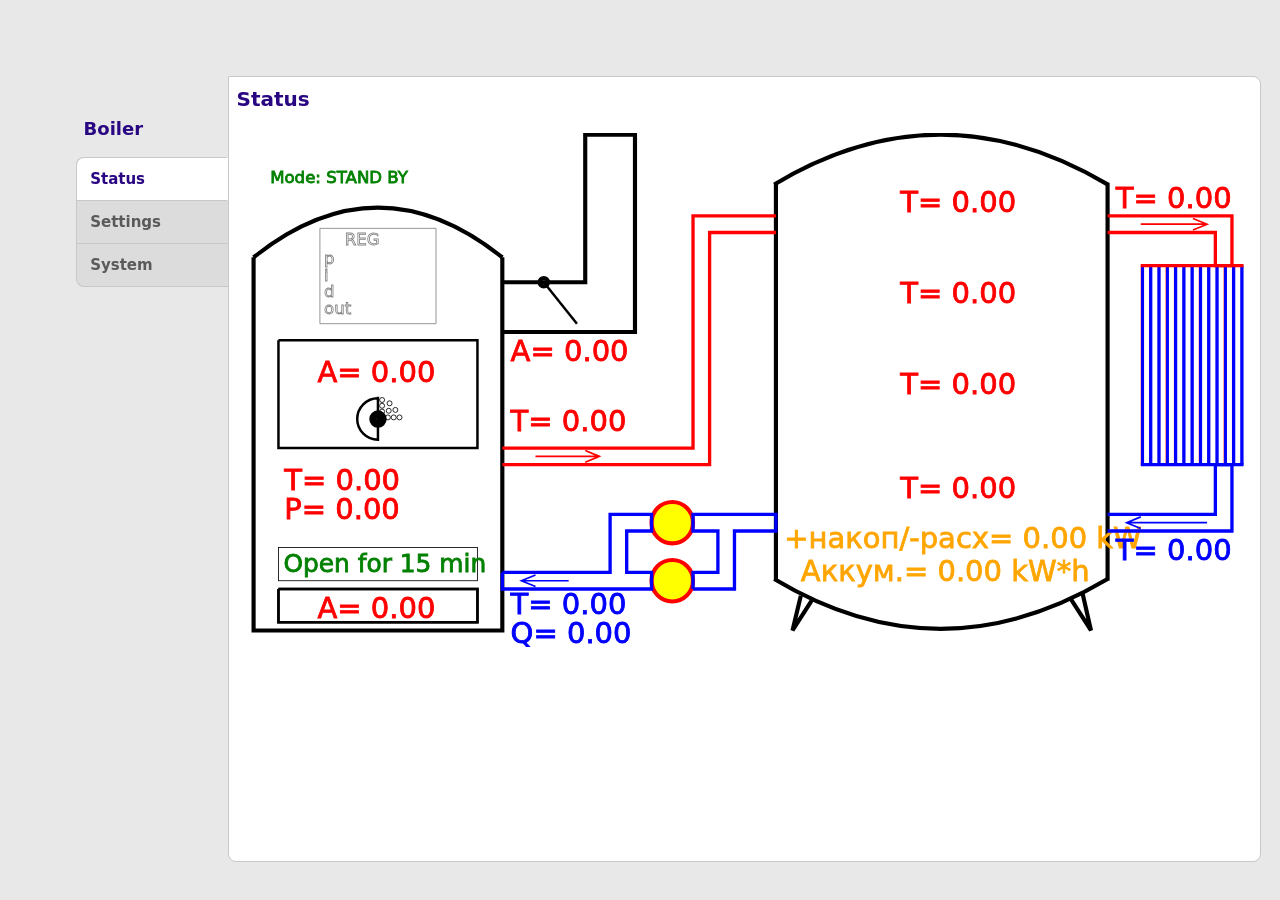
==== commit 05ad8bc0: "logging" ====
--- a/data/index.html
+++ b/data/index.html
@@ -308,6 +308,60 @@
             showSettingsTab("wifi");
         }
 
+        function showSystemTab(name) {
+            var buttons = document.querySelectorAll(".system-tab-btn");
+            var panels = document.querySelectorAll(".system-tab-panel");
+            var buttonIndex;
+            for (buttonIndex = 0; buttonIndex < buttons.length; buttonIndex++) {
+                if (buttons[buttonIndex].getAttribute("data-tab") == name) {
+                    buttons[buttonIndex].classList.add("active");
+                } else {
+                    buttons[buttonIndex].classList.remove("active");
+                }
+            }
+            var panelIndex;
+            for (panelIndex = 0; panelIndex < panels.length; panelIndex++) {
+                if (panels[panelIndex].id == "system-tab-" + name) {
+                    panels[panelIndex].classList.add("active");
+                } else {
+                    panels[panelIndex].classList.remove("active");
+                }
+            }
+            if (name == "log") {
+                refreshLog();
+            }
+        }
+
+        function initSystemTabs() {
+            var buttons = document.querySelectorAll(".system-tab-btn");
+            var buttonIndex;
+            for (buttonIndex = 0; buttonIndex < buttons.length; buttonIndex++) {
+                buttons[buttonIndex].onclick = function () {
+                    showSystemTab(this.getAttribute("data-tab"));
+                };
+            }
+            showSystemTab("update");
+        }
+
+        function refreshLog() {
+            var logViewer = document.getElementById("memoryLogViewer");
+            if (!logViewer)
+                return;
+            var xhr = new XMLHttpRequest();
+            xhr.open("GET", "/log", true);
+            xhr.onload = function () {
+                if (xhr.status === 200) {
+                    logViewer.value = xhr.responseText || "";
+                    return;
+                }
+                logViewer.value = "Failed to load log (HTTP " + xhr.status + ")";
+            };
+            xhr.onerror = function () {
+                logViewer.value = "Failed to load log (network error)";
+            };
+            xhr.send();
+        }
+
         function initMainNav() {
             var buttons = document.querySelectorAll(".sidebar-btn");
             var buttonIndex;
@@ -361,6 +415,26 @@
             xhr.send(formData);
         }
 
+        function rebootDevice() {
+            var statusEl = document.getElementById("rebootStatus");
+            if (!window.confirm("Reboot the device now?"))
+                return;
+            var xhr = new XMLHttpRequest();
+            xhr.open("POST", "/reboot", true);
+            xhr.onload = function () {
+                if (xhr.status === 200 && String(xhr.responseText || "").trim() === "OK") {
+                    if (statusEl) statusEl.textContent = "Rebooting…";
+                    return;
+                }
+                if (statusEl) statusEl.textContent = xhr.responseText || ("Reboot failed (HTTP " + xhr.status + ")");
+            };
+            xhr.onerror = function () {
+                if (statusEl) statusEl.textContent = "Reboot failed (network error)";
+            };
+            if (statusEl) statusEl.textContent = "Sending reboot…";
+            xhr.send();
+        }
+
         function setupPasswordToggle(inputId, toggleId) {
             var input = document.getElementById(inputId);
             var toggle = document.getElementById(toggleId);
@@ -376,6 +450,7 @@
             main_door_element = document.getElementById("main_door");
             window.setInterval(blinkMainDoor, 250);
             initSettingsTabs();
+            initSystemTabs();
             initMainNav();
             setupPasswordToggle("wiFiPassword", "wiFiPasswordToggle");
             bindSettingsEvents();
@@ -389,7 +464,7 @@
         <h1 class="sidebar-title">Boiler</h1>
         <button type="button" class="sidebar-btn active" data-section="status" onclick="showMainSection('status')">Status</button>
         <button type="button" class="sidebar-btn" data-section="settings" onclick="showMainSection('settings')">Settings</button>
-        <button type="button" class="sidebar-btn" data-section="update" onclick="showMainSection('update')">Update</button>
+        <button type="button" class="sidebar-btn" data-section="system" onclick="showMainSection('system')">System</button>
     </nav>
     <div class="main-panel">
         <section id="section-status" class="section-panel active" aria-label="Status">
@@ -572,7 +647,7 @@
                 <button type="button" class="settings-tab-btn tab-btn" data-tab="rules" role="tab" onclick="showSettingsTab('rules')">Rules</button>
                 <button type="button" class="settings-tab-btn tab-btn" data-tab="modes" role="tab" onclick="showSettingsTab('modes')">Modes</button>
                 <button type="button" class="settings-tab-btn tab-btn" data-tab="pump" role="tab" onclick="showSettingsTab('pump')">Pump</button>
-                <button type="button" class="settings-tab-btn tab-btn" data-tab="advanced" role="tab" onclick="showSettingsTab('advanced')">Advanced</button>
+                <button type="button" class="settings-tab-btn tab-btn %modelling_hidden%" data-tab="advanced" role="tab" onclick="showSettingsTab('advanced')">Advanced</button>
             </nav>
             <div class="tab-content"><div id="tab-wifi" class="settings-tab-panel tab-panel active" role="tabpanel">
 
@@ -1131,7 +1206,7 @@
             <div class="formHeader2">Warming mode settings</div>
 
             <div class="form-inputField-container">
-                <div class="formParamCaption">Core power upon reaching which it is necessary to switch to PID mode.
+                <div class="formParamCaption">Switch to the PID mode when the power reaches
                     Watts (from %heater>warming>pwr_to_sw_to_PID#minR% to %heater>warming>pwr_to_sw_to_PID#maxR%)
                 </div>
                 <div class="formParamValue"><input id="heater>warming>pwr_to_sw_to_PID" class="formStringParamValue"
@@ -1139,17 +1214,16 @@
             </div>
 
             <div class="form-inputField-container">
-                <div class="formParamCaption">Core temperature upon reaching which, combined with power, it is necessary
-                    to switch to PID mode. (from %heater>warming>core_tempr_to_sw#minR% to
-                    %heater>warming>core_tempr_to_sw#maxR%)
+                <div class="formParamCaption">switch to the PID mode when the core temperature reaches  (from %heater>warming>core_tempr_to_sw#minR% to
+                    %heater>warming>core_tempr_to_sw#maxR%) (The core power must reach %heater>warming>pwr_to_sw_to_PID% W)
                 </div>
                 <div class="formParamValue"><input id="heater>warming>core_tempr_to_sw" class="formStringParamValue"
                                                    value="%heater>warming>core_tempr_to_sw%"></div>
             </div>
 
             <div class="form-inputField-container">
-                <div class="formParamCaption">Time given to reaching power for switching to PID mode. Otherwise
-                    switching to colling mode. Sec (from %heater>warming>time_to_reach_pwr_sec#minR% to
+                <div class="formParamCaption">The time given to reaching the power for switching to the PID mode. Otherwise,
+                    switching to the colling mode. Sec (from %heater>warming>time_to_reach_pwr_sec#minR% to
                     %heater>warming>time_to_reach_pwr_sec#maxR%)
                 </div>
                 <div class="formParamValue"><input id="heater>warming>time_to_reach_pwr_sec"
@@ -1380,7 +1454,7 @@
 
 
         </div>
-                </div><div id="tab-advanced" class="settings-tab-panel tab-panel" role="tabpanel">
+                </div><div id="tab-advanced" class="settings-tab-panel tab-panel %modelling_hidden%" role="tabpanel">
 
         <div class="form-section">
             <div class="formHeader2">Modelling settings</div>
@@ -2215,29 +2289,58 @@
                 </div>
             </div>
         </section>
-<section id="section-update" class="section-panel" aria-label="Update">
-            <h2 class="section-title">Update</h2>
-            <div class="upload-card">
-                <h3 class="upload-title">Code (firmware)</h3>
-                <p class="field-hint">PlatformIO: <code>.pio/build/esp32dev/firmware.bin</code></p>
-                <input id="updateCodeFile" type="file" accept=".bin,application/octet-stream">
-                <progress id="updateCodeProgress" class="progress-bar" max="100" value="0" hidden></progress>
-                <p id="updateCodeStatus" class="upload-status"></p>
-                <button type="button" class="btn btn-primary"
-                        onclick="uploadFirmware('/update/code', 'updateCodeFile', 'updateCodeProgress', 'updateCodeStatus')">
-                    Upload firmware
-                </button>
-            </div>
-            <div class="upload-card">
-                <h3 class="upload-title">Data (web assets)</h3>
-                <p class="field-hint">PlatformIO: <code>littlefs.bin</code> from <code>pio run -t buildfs</code></p>
-                <input id="updateDataFile" type="file" accept=".bin,application/octet-stream">
-                <progress id="updateDataProgress" class="progress-bar" max="100" value="0" hidden></progress>
-                <p id="updateDataStatus" class="upload-status"></p>
-                <button type="button" class="btn btn-primary"
-                        onclick="uploadFirmware('/update/data', 'updateDataFile', 'updateDataProgress', 'updateDataStatus')">
-                    Upload data
-                </button>
+<section id="section-system" class="section-panel" aria-label="System">
+            <h2 class="section-title">System</h2>
+            <nav class="tabs system-tabs" role="tablist" aria-label="System groups">
+                <button type="button" class="system-tab-btn tab-btn active" data-tab="update" role="tab" onclick="showSystemTab('update')">Update</button>
+                <button type="button" class="system-tab-btn tab-btn" data-tab="log" role="tab" onclick="showSystemTab('log')">Log</button>
+                <button type="button" class="system-tab-btn tab-btn" data-tab="maintenance" role="tab" onclick="showSystemTab('maintenance')">Maintenance</button>
+            </nav>
+            <div class="tab-content">
+                <div id="system-tab-update" class="system-tab-panel tab-panel active" role="tabpanel">
+                    <div class="upload-card">
+                        <h3 class="upload-title">Code (firmware)</h3>
+                        <p class="field-hint">PlatformIO: <code>.pio/build/esp32dev/firmware.bin</code></p>
+                        <input id="updateCodeFile" type="file" accept=".bin,application/octet-stream">
+                        <progress id="updateCodeProgress" class="progress-bar" max="100" value="0" hidden></progress>
+                        <p id="updateCodeStatus" class="upload-status"></p>
+                        <button type="button" class="btn btn-primary"
+                                onclick="uploadFirmware('/update/code', 'updateCodeFile', 'updateCodeProgress', 'updateCodeStatus')">
+                            Upload firmware
+                        </button>
+                    </div>
+                    <div class="upload-card">
+                        <h3 class="upload-title">Data (web assets)</h3>
+                        <p class="field-hint">PlatformIO: <code>littlefs.bin</code> from <code>pio run -t buildfs</code></p>
+                        <input id="updateDataFile" type="file" accept=".bin,application/octet-stream">
+                        <progress id="updateDataProgress" class="progress-bar" max="100" value="0" hidden></progress>
+                        <p id="updateDataStatus" class="upload-status"></p>
+                        <button type="button" class="btn btn-primary"
+                                onclick="uploadFirmware('/update/data', 'updateDataFile', 'updateDataProgress', 'updateDataStatus')">
+                            Upload data
+                        </button>
+                    </div>
+                </div>
+                <div id="system-tab-log" class="system-tab-panel tab-panel" role="tabpanel">
+                    <div class="upload-card">
+                        <h3 class="upload-title">Log</h3>
+                        <p class="field-hint">In-memory UART log (last 10 KB, oldest lines dropped on overflow).</p>
+                        <textarea id="memoryLogViewer" class="log-viewer" readonly></textarea>
+                        <button type="button" class="btn btn-secondary" onclick="refreshLog()">
+                            Refresh
+                        </button>
+                    </div>
+                </div>
+                <div id="system-tab-maintenance" class="system-tab-panel tab-panel" role="tabpanel">
+                    <div class="upload-card">
+                        <h3 class="upload-title">Reboot</h3>
+                        <p class="field-hint">Restart the controller without uploading firmware or data.</p>
+                        <p id="rebootStatus" class="upload-status"></p>
+                        <button type="button" class="btn btn-secondary" onclick="rebootDevice()">
+                            Reboot
+                        </button>
+                    </div>
+                </div>
             </div>
         </section>
     </div>
--- a/data/css/all.css
+++ b/data/css/all.css
@@ -216,6 +216,11 @@
     font-weight: 700;
 }
 
+.tab-btn.is-hidden,
+.tab-panel.is-hidden {
+    display: none !important;
+}
+
 .tab-content {
     display: flex;
     flex-direction: column;
@@ -356,6 +361,23 @@
 .progress-bar {
     width: 100%;
     height: 0.75rem;
+}
+
+.log-viewer {
+    width: 100%;
+    min-height: 16rem;
+    box-sizing: border-box;
+    font-family: ui-monospace, SFMono-Regular, Menlo, Monaco, Consolas, "Liberation Mono", "Courier New", monospace;
+    font-size: 0.8125rem;
+    line-height: 1.4;
+    white-space: pre;
+    overflow: auto;
+    resize: vertical;
+    padding: 0.6rem 0.7rem;
+    border: 1px solid var(--border);
+    border-radius: var(--radius);
+    background: var(--surface);
+    color: var(--text);
 }
 
 .page-footer {
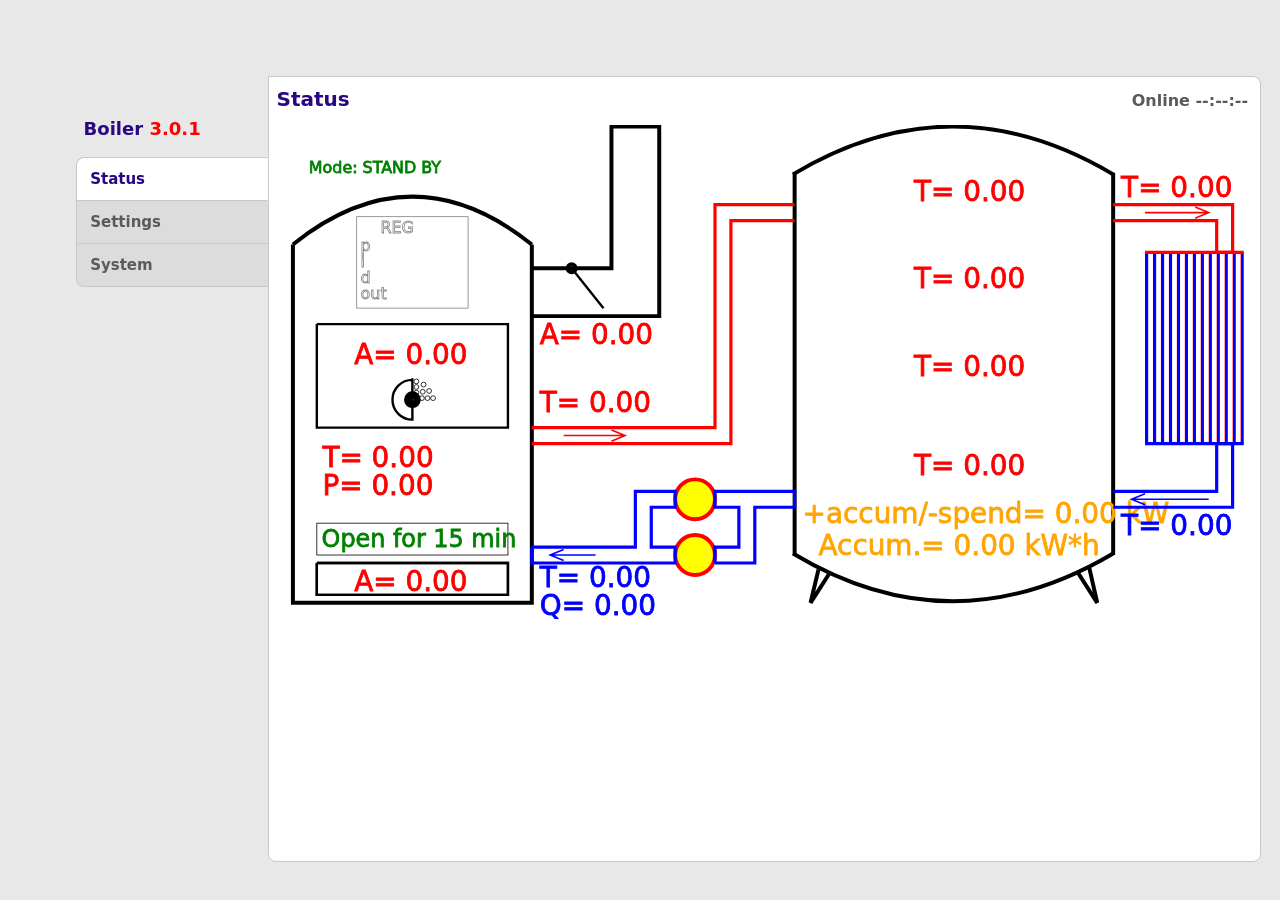
==== commit a084a616: "removing tails" ====
--- a/data/index.html
+++ b/data/index.html
@@ -52,9 +52,9 @@
         function updateGraph(response) {
             document.getElementById("core_temperature").innerHTML = "T= " + response.temperature.core;
             document.getElementById("core_power").innerHTML = "P= " + response.core_power;
-            document.getElementById("power_balance").innerHTML = "+накоп/-расх= " + response.power_balance + "kW";
-            document.getElementById("accumulated_power").innerHTML = "Aккум.= " + response.accumulated_power + "kW*h";
-            document.getElementById("core_flow").innerHTML = "Q= " + response.pumps.core_flow + "л/мин";
+            document.getElementById("power_balance").innerHTML = "+accum/-spend= " + response.power_balance + "kW";
+            document.getElementById("accumulated_power").innerHTML = "Accum.= " + response.accumulated_power + "kW*h";
+            document.getElementById("core_flow").innerHTML = "Q= " + response.pumps.core_flow + "l/min";
             document.getElementById("oxygen_door").innerHTML = "A= " + response.doors.oxygen + "%%";
             document.getElementById("upper_door").innerHTML = "A= " + response.doors.upper + "%%";
             document.getElementById("smoke_door").innerHTML = "A= " + response.doors.smoke + "%%";
@@ -78,7 +78,7 @@
             } else if (oxy_door_text.classList.contains("svg-oxy-door-control-red-text")) {
                 oxy_door_text.classList.remove("svg-oxy-door-control-red-text");
                 oxy_door_text.classList.add("svg-oxy-door-control-green-text");
-                oxy_door_text.innerHTML = "Откр. на 15 мин";
+                oxy_door_text.innerHTML = "Open for 15 min";
             }
             var pump1 = document.getElementById("pump1");
             if (response.pumps.pump_1_on) {
@@ -108,18 +108,42 @@
             document.getElementById("pid_output").innerHTML = "out= " + response.pid.output;
             var mode;
             switch (response.mode) {
-                case 1: mode = "ХОЛОДНЫЙ"; break;
-                case 2: mode = "РАЗОГРЕВ"; break;
-                case 4: mode = "ОТОПЛЕНИЕ"; break;
-                case 8: mode = "ОСТУЖЕНИЕ"; break;
-                case 16: mode = "ПЕРЕГРЕВ"; break;
-                case 32: mode = "КРИТИЧЕСКИЙ ПЕРЕГРЕВ"; break;
-            }
-            document.getElementById("core_mode").innerHTML = "Режим: " + mode;
+                case 1: mode = "Cold"; break;
+                case 2: mode = "Warming"; break;
+                case 4: mode = "Burning"; break;
+                case 8: mode = "Cooling"; break;
+                case 16: mode = "Overheat"; break;
+                case 32: mode = "Critical overheat"; break;
+            }
+            document.getElementById("core_mode").innerHTML = "Mode: " + mode;
             var coreFlowField = document.getElementById("heater>sensors>data>core_flow");
             if (coreFlowField) {
                 coreFlowField.value = "Q = " + response.pumps.core_flow;
             }
+            var uptimeEl = document.getElementById("device_uptime");
+            if (uptimeEl) {
+                uptimeEl.textContent = formatUptime(parseInt(response.date_time_ms, 10) || 0);
+            }
+        }
+
+        function twoDigits(value) {
+            return value < 10 ? "0" + value : String(value);
+        }
+
+        function formatUptime(uptimeMs) {
+            var totalSeconds = Math.floor(uptimeMs / 1000);
+            if (totalSeconds < 0) {
+                totalSeconds = 0;
+            }
+            var days = Math.floor(totalSeconds / 86400);
+            var hours = Math.floor((totalSeconds %% 86400) / 3600);
+            var minutes = Math.floor((totalSeconds %% 3600) / 60);
+            var seconds = totalSeconds %% 60;
+            var clock = twoDigits(hours) + ":" + twoDigits(minutes) + ":" + twoDigits(seconds);
+            if (days > 0) {
+                return "Online " + days + "d " + clock;
+            }
+            return "Online " + clock;
         }
 
         function getTelemetry() {
@@ -340,7 +364,7 @@
                     showSystemTab(this.getAttribute("data-tab"));
                 };
             }
-            showSystemTab("update");
+            showSystemTab("log");
         }
 
         function refreshLog() {
@@ -461,14 +485,20 @@
 <body>
 <div class="app-shell">
     <nav class="sidebar-nav" role="navigation" aria-label="Main sections">
-        <h1 class="sidebar-title">Boiler</h1>
+        <div class="sidebar-brand">
+            <h1 class="sidebar-title">Boiler</h1>
+            <span class="sidebar-version">3.0.1</span>
+        </div>
         <button type="button" class="sidebar-btn active" data-section="status" onclick="showMainSection('status')">Status</button>
         <button type="button" class="sidebar-btn" data-section="settings" onclick="showMainSection('settings')">Settings</button>
         <button type="button" class="sidebar-btn" data-section="system" onclick="showMainSection('system')">System</button>
     </nav>
     <div class="main-panel">
         <section id="section-status" class="section-panel active" aria-label="Status">
-            <h2 class="section-title">Status</h2>
+            <div class="section-title-row">
+                <h2 class="section-title">Status</h2>
+                <p id="device_uptime" class="status-uptime">Online --:--:--</p>
+            </div>
             <div class="status-board">
                 <svg class="svg" viewBox="0 0 1220 620" preserveAspectRatio="xMinYMin meet" width="1210" height="800">
             <defs>
@@ -539,10 +569,10 @@
             </text>
 
             <text id="power_balance" class="svg-orange-text"
-                  x="660" y="500">+накоп/-расх= 0.00 kW
+                  x="660" y="500">+accum/-spend= 0.00 kW
             </text>
             <text id="accumulated_power" class="svg-orange-text"
-                  x="680" y="540">Аккум.= 0.00 kW*h
+                  x="680" y="540">Accum.= 0.00 kW*h
             </text>
 
             <circle id="pump1" class="svg-pump-off" r="25" cx="525" cy="540"/>
@@ -2292,12 +2322,32 @@
 <section id="section-system" class="section-panel" aria-label="System">
             <h2 class="section-title">System</h2>
             <nav class="tabs system-tabs" role="tablist" aria-label="System groups">
-                <button type="button" class="system-tab-btn tab-btn active" data-tab="update" role="tab" onclick="showSystemTab('update')">Update</button>
-                <button type="button" class="system-tab-btn tab-btn" data-tab="log" role="tab" onclick="showSystemTab('log')">Log</button>
+                <button type="button" class="system-tab-btn tab-btn active" data-tab="log" role="tab" onclick="showSystemTab('log')">Log</button>
                 <button type="button" class="system-tab-btn tab-btn" data-tab="maintenance" role="tab" onclick="showSystemTab('maintenance')">Maintenance</button>
+                <button type="button" class="system-tab-btn tab-btn" data-tab="update" role="tab" onclick="showSystemTab('update')">Update</button>
             </nav>
             <div class="tab-content">
-                <div id="system-tab-update" class="system-tab-panel tab-panel active" role="tabpanel">
+                <div id="system-tab-log" class="system-tab-panel tab-panel active" role="tabpanel">
+                    <div class="upload-card">
+                        <h3 class="upload-title">Log</h3>
+                        <p class="field-hint">In-memory UART log (last 10 KB, oldest lines dropped on overflow).</p>
+                        <textarea id="memoryLogViewer" class="log-viewer" readonly></textarea>
+                        <button type="button" class="btn btn-secondary" onclick="refreshLog()">
+                            Refresh
+                        </button>
+                    </div>
+                </div>
+                <div id="system-tab-maintenance" class="system-tab-panel tab-panel" role="tabpanel">
+                    <div class="upload-card">
+                        <h3 class="upload-title">Reboot</h3>
+                        <p class="field-hint">Restart the controller without uploading firmware or data.</p>
+                        <p id="rebootStatus" class="upload-status"></p>
+                        <button type="button" class="btn btn-secondary" onclick="rebootDevice()">
+                            Reboot
+                        </button>
+                    </div>
+                </div>
+                <div id="system-tab-update" class="system-tab-panel tab-panel" role="tabpanel">
                     <div class="upload-card">
                         <h3 class="upload-title">Code (firmware)</h3>
                         <p class="field-hint">PlatformIO: <code>.pio/build/esp32dev/firmware.bin</code></p>
@@ -2321,26 +2371,6 @@
                         </button>
                     </div>
                 </div>
-                <div id="system-tab-log" class="system-tab-panel tab-panel" role="tabpanel">
-                    <div class="upload-card">
-                        <h3 class="upload-title">Log</h3>
-                        <p class="field-hint">In-memory UART log (last 10 KB, oldest lines dropped on overflow).</p>
-                        <textarea id="memoryLogViewer" class="log-viewer" readonly></textarea>
-                        <button type="button" class="btn btn-secondary" onclick="refreshLog()">
-                            Refresh
-                        </button>
-                    </div>
-                </div>
-                <div id="system-tab-maintenance" class="system-tab-panel tab-panel" role="tabpanel">
-                    <div class="upload-card">
-                        <h3 class="upload-title">Reboot</h3>
-                        <p class="field-hint">Restart the controller without uploading firmware or data.</p>
-                        <p id="rebootStatus" class="upload-status"></p>
-                        <button type="button" class="btn btn-secondary" onclick="rebootDevice()">
-                            Reboot
-                        </button>
-                    </div>
-                </div>
             </div>
         </section>
     </div>
--- a/data/css/all.css
+++ b/data/css/all.css
@@ -8,7 +8,7 @@
     --muted: #5a5a5a;
     --radius: 8px;
     --gap: 0.75rem;
-    --sidebar-width: 9.5rem;
+    --sidebar-width: 12rem;
 }
 
 *,
@@ -52,13 +52,27 @@
     background: transparent;
 }
 
-.sidebar-title {
+.sidebar-brand {
+    display: flex;
+    align-items: baseline;
+    gap: 0.4rem;
     margin: 0 0 1rem;
     padding: 0 0.5rem;
+}
+
+.sidebar-title {
+    margin: 0;
+    padding: 0;
     font-size: 1.125rem;
     font-weight: 700;
     color: var(--accent);
     text-align: left;
+}
+
+.sidebar-version {
+    font-size: 1.125rem;
+    font-weight: 700;
+    color: red;
 }
 
 /* Vertical tab strip (main nav) */
@@ -139,6 +153,26 @@
     font-weight: 700;
     color: var(--accent);
     flex-shrink: 0;
+}
+
+.section-title-row {
+    display: flex;
+    align-items: baseline;
+    justify-content: space-between;
+    gap: 0.75rem;
+    flex-shrink: 0;
+}
+
+.section-title-row .section-title {
+    margin: 0;
+}
+
+.status-uptime {
+    margin: 0;
+    font-size: 1rem;
+    font-weight: 600;
+    color: var(--muted);
+    white-space: nowrap;
 }
 
 .status-value {
@@ -441,13 +475,14 @@
     .sidebar-nav {
         flex: none;
         flex-direction: row;
-        flex-wrap: nowrap;
+        flex-wrap: wrap;
         padding: 0;
         overflow-x: auto;
     }
 
-    .sidebar-title {
-        display: none;
+    .sidebar-brand {
+        flex: 1 0 100%;
+        margin-bottom: 0.5rem;
     }
 
     .sidebar-btn {
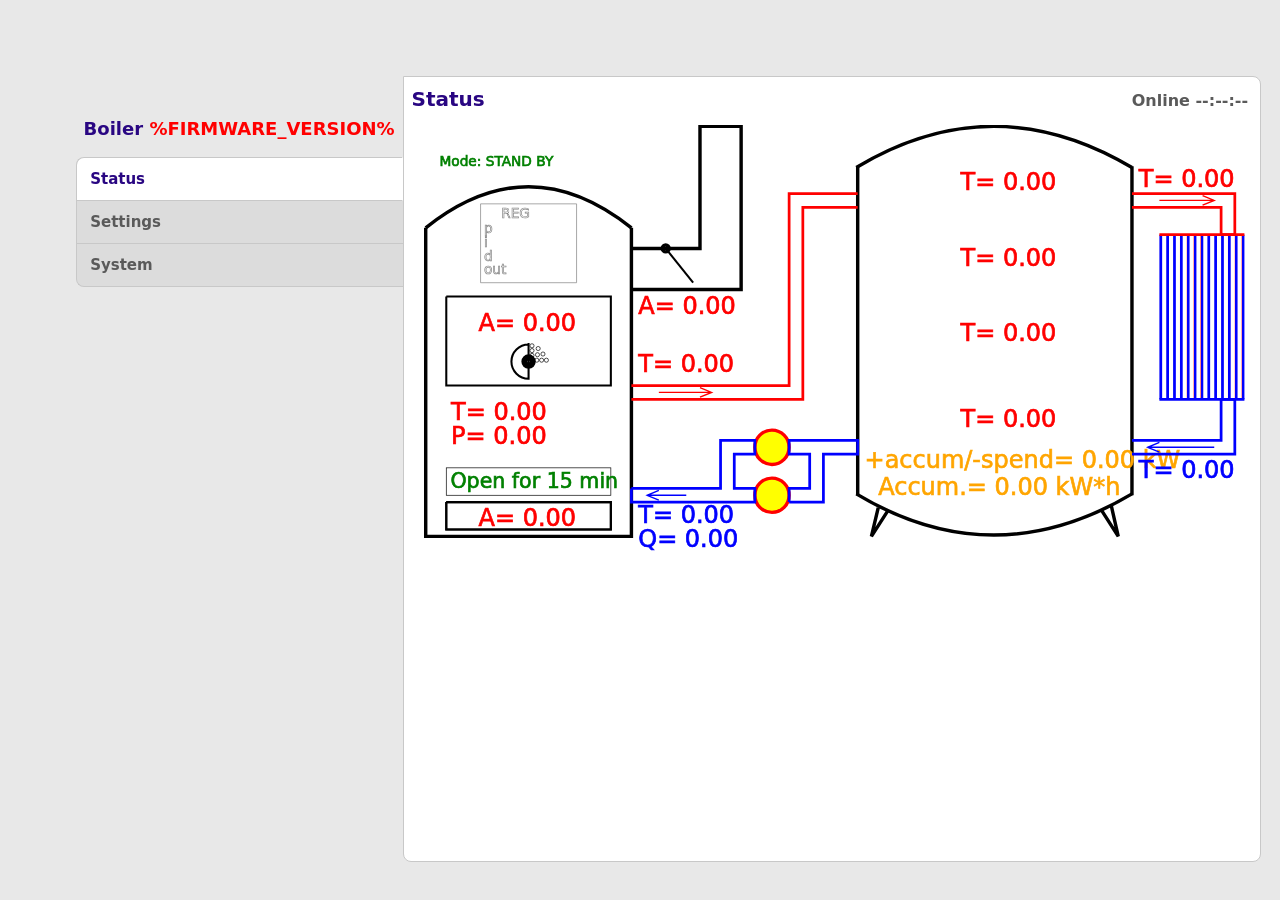
==== commit 9fafd40f: "Ship MQTT STATE/commands, WiFi strongest-AP join, and version in firmware. Archive openspec change m" ====
--- a/data/index.html
+++ b/data/index.html
@@ -477,6 +477,7 @@
             initSystemTabs();
             initMainNav();
             setupPasswordToggle("wiFiPassword", "wiFiPasswordToggle");
+            setupPasswordToggle("mqtt>password", "mqttPasswordToggle");
             bindSettingsEvents();
         });
 
@@ -487,7 +488,7 @@
     <nav class="sidebar-nav" role="navigation" aria-label="Main sections">
         <div class="sidebar-brand">
             <h1 class="sidebar-title">Boiler</h1>
-            <span class="sidebar-version">3.0.1</span>
+            <span class="sidebar-version">%FIRMWARE_VERSION%</span>
         </div>
         <button type="button" class="sidebar-btn active" data-section="status" onclick="showMainSection('status')">Status</button>
         <button type="button" class="sidebar-btn" data-section="settings" onclick="showMainSection('settings')">Settings</button>
@@ -727,6 +728,28 @@
                 </div>
             </div>
             <div class="form-inputField-container">
+                <div class="formParamCaption">MQTT user</div>
+                <div class="formParamValue">
+                    <input id="mqtt>user" class="formStringParamValue" value="%mqtt>user%" autocomplete="off">
+                </div>
+            </div>
+            <div class="form-inputField-container">
+                <div class="formParamCaption">MQTT password</div>
+                <div class="formParamValue">
+                    <div class="password-row"><input id="mqtt>password" class="formStringParamValue" type="password" autocomplete="off" value="%mqtt>password%"><button type="button" id="mqttPasswordToggle" class="password-toggle">Show</button></div>
+                </div>
+            </div>
+            <div class="form-inputField-container">
+                <div class="formParamCaption">publis state interval (sec) (from %sensors>send_data_to_mqtt_interval_ms#minR% to %sensors>send_data_to_mqtt_interval_ms#maxR%)</div>
+                <div class="formParamValue mqtt-publish-interval-row">
+                    <label class="mqtt-publish-check" title="publish">
+                        <input id="mqtt>publish" type="checkbox" class="formStringParamValue" %mqtt>publish%>
+                        <span>publish</span>
+                    </label>
+                    <input id="sensors>send_data_to_mqtt_interval_ms" class="formStringParamValue" value="%sensors>send_data_to_mqtt_interval_ms%">
+                </div>
+            </div>
+            <div class="form-inputField-container">
                 <div class="formParamCaption">Server born topic</div>
                 <div class="formParamValue">
                     <input id="mqtt>serverBornTopic" class="formStringParamValue" value="%mqtt>serverBornTopic%">
@@ -769,7 +792,7 @@
             <div class="formHeader2">Thermal sensors</div>
 
             <div class="form-inputField-container">
-                <div class="formParamCaption">Internal termosensor</div>
+                <div class="formParamCaption">Internal thermosensor</div>
                 <div class="formParamValue">
                     <select id="sensors>internal>temperature" name="sensors>internal>temperature" class="formStringParamValue"
                             title="%sensors>internal>temperature%">
@@ -779,7 +802,7 @@
             </div>
 
             <div class="form-inputField-container">
-                <div class="formParamCaption">Termosensor of heater core</div>
+                <div class="formParamCaption">Thermosensor of heater core</div>
                 <div class="formParamValue">
                     <select id="sensors>heater>core" name="sensors>heater>core" class="formStringParamValue"
                             title="%sensors>heater>core%">
@@ -789,7 +812,7 @@
             </div>
 
             <div class="form-inputField-container">
-                <div class="formParamCaption">Termosensor of heater output flow</div>
+                <div class="formParamCaption">Thermosensor of heater output flow</div>
                 <div class="formParamValue">
                     <select id="sensors>heater>output_flow" name="sensors>heater>output_flow"
                             class="formStringParamValue"
@@ -800,7 +823,7 @@
             </div>
 
             <div class="form-inputField-container">
-                <div class="formParamCaption">Termosensor of heater input flow</div>
+                <div class="formParamCaption">Thermosensor of heater input flow</div>
                 <div class="formParamValue">
                     <select id="sensors>heater>input_flow" name="sensors>heater>input_flow" class="formStringParamValue"
                             title="%sensors>heater>input_flow%">
@@ -810,7 +833,7 @@
             </div>
 
             <div class="form-inputField-container">
-                <div class="formParamCaption">Termosensor of termoaccumulator top</div>
+                <div class="formParamCaption">Thermosensor of termoaccumulator top</div>
                 <div class="formParamValue">
                     <select id="sensors>termoaccumulator>top" name="sensors>termoaccumulator>top"
                             class="formStringParamValue" title="%sensors>termoaccumulator>top%">
@@ -820,7 +843,7 @@
             </div>
 
             <div class="form-inputField-container">
-                <div class="formParamCaption">Termosensor of termoaccumulator middle higher</div>
+                <div class="formParamCaption">Thermosensor of termoaccumulator middle higher</div>
                 <div class="formParamValue">
                     <select id="sensors>termoaccumulator>middle_hi" name="sensors>termoaccumulator>middle_hi"
                             class="formStringParamValue" title="%sensors>termoaccumulator>middle_hi%">
@@ -830,7 +853,7 @@
             </div>
 
             <div class="form-inputField-container">
-                <div class="formParamCaption">Termosensor of termoaccumulator middle lower</div>
+                <div class="formParamCaption">Thermosensor of termoaccumulator middle lower</div>
                 <div class="formParamValue">
                     <select id="sensors>termoaccumulator>middle_low" name="sensors>termoaccumulator>middle_low"
                             class="formStringParamValue" title="%sensors>termoaccumulator>middle_low%">
@@ -840,7 +863,7 @@
             </div>
 
             <div class="form-inputField-container">
-                <div class="formParamCaption">Termosensor of termoaccumulator bottom</div>
+                <div class="formParamCaption">Thermosensor of termoaccumulator bottom</div>
                 <div class="formParamValue">
                     <select id="sensors>termoaccumulator>bottom" name="sensors>termoaccumulator>bottom"
                             class="formStringParamValue" title="%sensors>termoaccumulator>bottom%">
@@ -850,7 +873,7 @@
             </div>
 
             <div class="form-inputField-container">
-                <div class="formParamCaption">Termosensor of forward flow to all contours</div>
+                <div class="formParamCaption">Thermosensor of forward flow to all contours</div>
                 <div class="formParamValue">
                     <select id="sensors>forward>temperature" name="sensors>forward>temperature"
                             class="formStringParamValue"
@@ -861,7 +884,7 @@
             </div>
 
             <div class="form-inputField-container">
-                <div class="formParamCaption">Termosensor of back flow from contour 1</div>
+                <div class="formParamCaption">Thermosensor of back flow from contour 1</div>
                 <div class="formParamValue">
                     <select id="sensors>backward>temperature" name="sensors>back>contour1" class="formStringParamValue"
                             title="%sensors>backward>temperature%">
--- a/data/css/all.css
+++ b/data/css/all.css
@@ -609,6 +609,28 @@
     accent-color: var(--accent);
 }
 
+.mqtt-publish-interval-row {
+    display: flex;
+    align-items: center;
+    gap: 0.75rem;
+}
+
+.mqtt-publish-check {
+    display: inline-flex;
+    align-items: center;
+    gap: 0.4rem;
+    flex-shrink: 0;
+    min-height: 44px;
+    font-weight: 600;
+    cursor: pointer;
+    user-select: none;
+}
+
+.mqtt-publish-interval-row > input.formStringParamValue {
+    flex: 1;
+    min-width: 0;
+}
+
 .form-bottom {
     display: flex;
     gap: 0.75rem;
